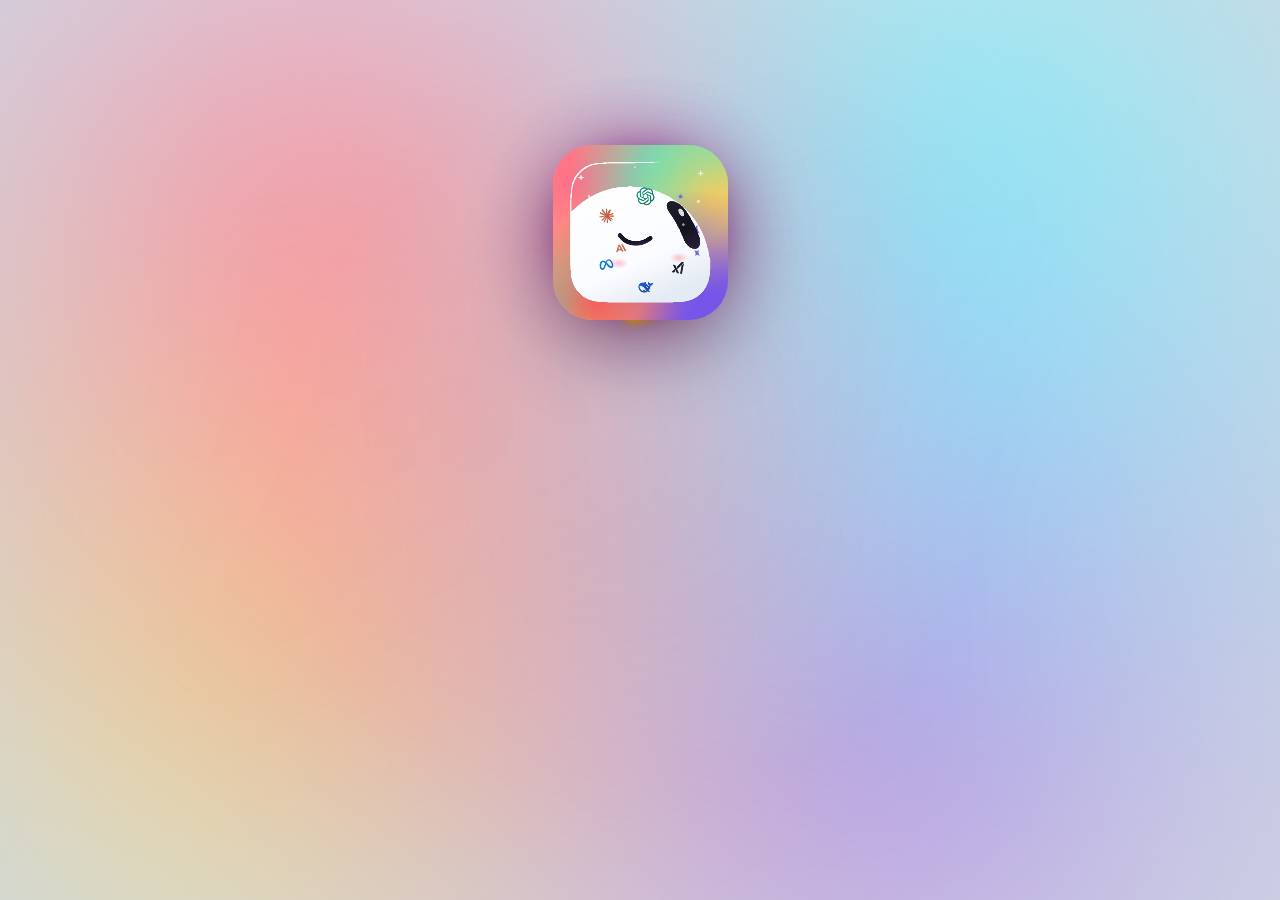
==== splash/index.html @ bfb1c3dc "Add Grok Bot D seat pause, quota hover, and auto failover. Per-seat stop lives on each identity row." ====
<!DOCTYPE html>
<html lang="en" data-theme="auto">
<head>
  <meta charset="UTF-8">
  <meta name="viewport" content="width=device-width, initial-scale=1.0, maximum-scale=1.0, user-scalable=no">
  <title>grok"D" · Cinematic Splash</title>
  <link rel="preconnect" href="https://fonts.googleapis.com">
  <link rel="preconnect" href="https://fonts.gstatic.com" crossorigin>
  <link href="https://fonts.googleapis.com/css2?family=Plus+Jakarta+Sans:wght@800;900&family=Inter:wght@800;900&display=swap" rel="stylesheet">
  <style>
    /* ==========================================
       grokD Splash Design Tokens & Theme Engine
       ========================================== */
    :root {
      --font-grok: "Plus Jakarta Sans", -apple-system, BlinkMacSystemFont, "Inter", "SF Pro Display", "Helvetica Neue", sans-serif;
      --font-mono: "SF Mono", Menlo, Monaco, Consolas, monospace;
      --rainbow-grad: linear-gradient(135deg, #FF1E56 0%, #FF5E36 20%, #00F0FF 45%, #FFD000 68%, #7928CA 88%, #5800FF 100%);
      
      /* Dark Theme (Default) */
      --bg-canvas: #050509;
      --bg-stage-grad: radial-gradient(circle at 50% 45%, #141328 0%, #0a0914 50%, #020205 100%);
      --bg-understage: radial-gradient(circle at 50% 50%, #141328 0%, #0a0914 60%, #020205 100%);
      --text-main: #FFFFFF;
      --text-sub: #94A3B8;
      --mesh-opacity: 0.42;
      --vignette-grad: radial-gradient(circle at 50% 50%, transparent 35%, rgba(0, 0, 0, 0.92) 100%);
      
      --chrome-fill: linear-gradient(180deg, #FFFFFF 0%, #F1F5F9 45%, #CBD5E1 75%, #94A3B8 100%);
      --chrome-glow: drop-shadow(0 20px 50px rgba(0, 0, 0, 0.95)) drop-shadow(0 0 35px rgba(255, 255, 255, 0.35));
    }

    /* Light Theme */
    @media (prefers-color-scheme: light) {
      :root[data-theme="auto"] {
        --bg-canvas: #F8FAFC;
        --bg-stage-grad: radial-gradient(circle at 50% 45%, #FFFFFF 0%, #F1F5F9 55%, #E2E8F0 100%);
        --bg-understage: radial-gradient(circle at 50% 50%, #FFFFFF 0%, #F8FAFC 60%, #E2E8F0 100%);
        --text-main: #0F172A;
        --text-sub: #64748B;
        --mesh-opacity: 0.45;
        --vignette-grad: radial-gradient(circle at 50% 50%, transparent 45%, rgba(203, 213, 225, 0.7) 100%);
        
        --chrome-fill: linear-gradient(180deg, #090D16 0%, #1E293B 55%, #334155 100%);
        --chrome-glow: drop-shadow(0 14px 32px rgba(15, 23, 42, 0.3)) drop-shadow(0 2px 8px rgba(15, 23, 42, 0.15));
      }
    }

    :root[data-theme="light"] {
      --bg-canvas: #F8FAFC;
      --bg-stage-grad: radial-gradient(circle at 50% 45%, #FFFFFF 0%, #F1F5F9 55%, #E2E8F0 100%);
      --bg-understage: radial-gradient(circle at 50% 50%, #FFFFFF 0%, #F8FAFC 60%, #E2E8F0 100%);
      --text-main: #0F172A;
      --text-sub: #64748B;
      --mesh-opacity: 0.45;
      --vignette-grad: radial-gradient(circle at 50% 50%, transparent 45%, rgba(203, 213, 225, 0.7) 100%);
      
      --chrome-fill: linear-gradient(180deg, #090D16 0%, #1E293B 55%, #334155 100%);
      --chrome-glow: drop-shadow(0 14px 32px rgba(15, 23, 42, 0.3)) drop-shadow(0 2px 8px rgba(15, 23, 42, 0.15));
    }

    :root[data-theme="dark"] {
      --bg-canvas: #050509;
      --bg-stage-grad: radial-gradient(circle at 50% 45%, #141328 0%, #0a0914 50%, #020205 100%);
      --bg-understage: radial-gradient(circle at 50% 50%, #141328 0%, #0a0914 60%, #020205 100%);
      --text-main: #FFFFFF;
      --text-sub: #94A3B8;
      --mesh-opacity: 0.42;
      --vignette-grad: radial-gradient(circle at 50% 50%, transparent 35%, rgba(0, 0, 0, 0.92) 100%);
      
      --chrome-fill: linear-gradient(180deg, #FFFFFF 0%, #F1F5F9 45%, #CBD5E1 75%, #94A3B8 100%);
      --chrome-glow: drop-shadow(0 20px 50px rgba(0, 0, 0, 0.95)) drop-shadow(0 0 35px rgba(255, 255, 255, 0.35));
    }

    * {
      box-sizing: border-box;
      margin: 0;
      padding: 0;
    }

    body, html {
      width: 100%;
      height: 100%;
      overflow: hidden;
      background-color: var(--bg-canvas);
      font-family: var(--font-grok);
      color: var(--text-main);
      user-select: none;
      -webkit-user-select: none;
      transition: background-color 0.4s ease, color 0.4s ease;
    }

    /* Under-stage workspace */
    .under-stage {
      position: fixed;
      inset: 0;
      display: flex;
      flex-direction: column;
      align-items: center;
      justify-content: center;
      background: var(--bg-understage);
      color: var(--text-sub);
      z-index: 0;
      gap: 18px;
    }
    .under-stage h1 {
      font-size: 32px;
      font-weight: 800;
      color: var(--text-main);
      letter-spacing: -0.02em;
    }

    /* Splash Stage Container */
    .grokd-splash-stage {
      position: fixed;
      inset: 0;
      width: 100vw;
      height: 100vh;
      z-index: 999999;
      background: var(--bg-stage-grad);
      display: flex;
      flex-direction: column;
      align-items: center;
      justify-content: center;
      perspective: 1400px;
      transform-style: preserve-3d;
      overflow: hidden;
      opacity: 1;
      cursor: pointer;
      transition: opacity 0.65s cubic-bezier(0.16, 1, 0.3, 1), filter 0.65s ease;
    }

    .grokd-splash-stage.fading-out {
      opacity: 0;
      filter: blur(20px);
      pointer-events: none;
    }

    /* Ambient dynamic background lighting aura */
    .splash-ambient-mesh {
      position: absolute;
      inset: -25%;
      width: 150%;
      height: 150%;
      background: 
        radial-gradient(circle at 30% 30%, rgba(255, 30, 86, var(--mesh-opacity)) 0%, transparent 45%),
        radial-gradient(circle at 70% 25%, rgba(0, 240, 255, var(--mesh-opacity)) 0%, transparent 45%),
        radial-gradient(circle at 65% 75%, rgba(121, 40, 202, var(--mesh-opacity)) 0%, transparent 50%),
        radial-gradient(circle at 25% 70%, rgba(255, 208, 0, var(--mesh-opacity)) 0%, transparent 45%);
      filter: blur(80px);
      pointer-events: none;
      animation: meshDrift 18s ease-in-out infinite alternate;
      z-index: 1;
    }

    @keyframes meshDrift {
      0% { transform: scale(1) rotate(0deg); }
      50% { transform: scale(1.12) rotate(4deg) translate(-2%, 2%); }
      100% { transform: scale(1.04) rotate(-3deg) translate(2%, -1%); }
    }

    .splash-vignette {
      position: absolute;
      inset: 0;
      background: var(--vignette-grad);
      pointer-events: none;
      z-index: 2;
    }

    /* Particle Canvas */
    #particle-canvas {
      position: absolute;
      inset: 0;
      width: 100%;
      height: 100%;
      pointer-events: none;
      z-index: 3;
    }

    /* ==========================================
       Phase 1: Full-Window Edge-to-Edge Echo Swarm
       ========================================== */
    .echo-swarm-layer {
      position: absolute;
      inset: 0;
      width: 100vw;
      height: 100vh;
      pointer-events: none;
      z-index: 4;
      transform-style: preserve-3d;
      overflow: hidden;
    }

    .echo-clone {
      position: absolute;
      top: 50%;
      left: 50%;
      width: var(--size, 68px);
      height: var(--size, 68px);
      margin-top: calc(var(--size, 68px) * -0.5);
      margin-left: calc(var(--size, 68px) * -0.5);
      will-change: transform, opacity;
      animation: echoBurst var(--duration, 1.4s) cubic-bezier(0.12, 0.85, 0.25, 1) both;
      animation-delay: var(--delay, 0s);
      display: flex;
      align-items: center;
      justify-content: center;
      overflow: visible;
      filter: drop-shadow(0 10px 25px rgba(0, 0, 0, 0.45));
    }

    .echo-clone svg {
      width: 100%;
      height: 100%;
      display: block;
    }

    @keyframes echoBurst {
      0% {
        opacity: 0;
        transform: translate3d(0, 0, -350px) scale(0.06) rotate(var(--rot-start, 0deg));
        filter: brightness(2.6) blur(6px);
      }
      16% {
        opacity: var(--peak-opacity, 0.95);
        filter: brightness(1.2) blur(0px);
      }
      74% {
        opacity: var(--peak-opacity, 0.95);
        transform: translate3d(var(--tx, 100px), var(--ty, 100px), var(--tz, 0px)) scale(var(--target-scale, 1)) rotate(var(--rot-mid, 15deg));
      }
      88% {
        opacity: 0.5;
        transform: translate3d(calc(var(--tx, 100px) * 0.3), calc(var(--ty, 100px) * 0.3), 80px) scale(calc(var(--target-scale, 1) * 0.5)) rotate(var(--rot-end, 30deg));
      }
      100% {
        opacity: 0;
        transform: translate3d(0, 0, 180px) scale(0.04) rotate(calc(var(--rot-end, 30deg) + 45deg));
        filter: brightness(3) blur(8px);
      }
    }

    /* ==========================================
       Phase 2: Hero Mascot (FREE FLOATING HEAD WITH SVG FACE TATTOOS)
       ========================================== */
    .hero-mascot-wrapper {
      position: relative;
      width: 175px;
      height: 175px;
      margin-bottom: 0px;
      transform: scale(0);
      opacity: 0;
      transform-origin: 50% 90%;
      will-change: transform, opacity;
      z-index: 15;
    }

    .hero-mascot-wrapper.active,
    .hero-mascot-wrapper.mascot-bowing,
    .hero-mascot-wrapper.head-wobble {
      opacity: 1 !important;
    }

    .hero-mascot-wrapper.active {
      animation: heroArrive 0.95s cubic-bezier(0.175, 0.885, 0.32, 1.275) forwards;
    }

    @keyframes heroArrive {
      0% {
        opacity: 0;
        transform: scale(0.1) rotate(-15deg) translateZ(-350px);
        filter: brightness(2.8) blur(12px);
      }
      50% {
        opacity: 1;
        filter: brightness(1.2) blur(0px);
      }
      75% {
        transform: scale(1.15) rotate(3deg) translateZ(40px);
      }
      90% {
        transform: scale(0.96) rotate(-1deg) translateZ(0);
      }
      100% {
        opacity: 1;
        transform: scale(1) rotate(0deg) translateZ(0);
        filter: brightness(1) blur(0px);
      }
    }

    /* Elegant Theatrical Bow to Grok */
    .hero-mascot-wrapper.mascot-bowing {
      animation: mascotBowToGrok 1.1s cubic-bezier(0.35, 0, 0.25, 1) forwards;
    }

    @keyframes mascotBowToGrok {
      0% {
        transform: scale(1) rotate(0deg) translateY(0);
      }
      35% {
        transform: scale(0.92) rotate(-18deg) translateY(24px) skewX(-10deg);
      }
      70% {
        transform: scale(0.90) rotate(-20deg) translateY(28px) skewX(-12deg);
      }
      100% {
        transform: scale(1) rotate(0deg) translateY(0);
      }
    }

    .mascot-ambient-aura {
      position: absolute;
      inset: -20px;
      border-radius: 50%;
      background: radial-gradient(circle, rgba(0, 240, 255, 0.45) 0%, rgba(255, 30, 86, 0.4) 45%, rgba(121, 40, 202, 0.4) 70%, transparent 100%);
      filter: blur(28px);
      opacity: 0.85;
      animation: pulseAura 3s ease-in-out infinite alternate;
      z-index: 1;
    }

    @keyframes pulseAura {
      0% { opacity: 0.65; filter: blur(22px); transform: scale(0.95); }
      100% { opacity: 0.98; filter: blur(36px); transform: scale(1.08); }
    }

    /* Mascot Character Head (No Squircle Box) */
    .mascot-creature-head {
      position: relative;
      width: 100%;
      height: 100%;
      z-index: 2;
      transition: transform 0.3s cubic-bezier(0.2, 0, 0.2, 1);
      filter: drop-shadow(0 20px 40px rgba(0, 0, 0, 0.35));
    }

    .mascot-creature-head svg {
      width: 100%;
      height: 100%;
      display: block;
    }

    .hero-mascot-wrapper.head-wobble {
      animation: mascotHeadWobble 0.85s ease-in-out;
    }

    @keyframes mascotHeadWobble {
      0% { transform: scale(1) rotate(0deg); }
      25% { transform: scale(1.06) rotate(-8deg) translateY(-10px); }
      50% { transform: scale(1.03) rotate(6deg) translateY(-3px); }
      75% { transform: scale(0.98) rotate(-2deg); }
      100% { transform: scale(1) rotate(0deg); }
    }

    /* Eye movements & Adorable Natural Wink */
    .eye-group {
      transform-origin: 260px 250px;
      transition: transform 0.22s cubic-bezier(0.34, 1.56, 0.64, 1);
    }

    .eyes-look-left #left-eye-group, .eyes-look-left #right-eye-group {
      transform: translate(-15px, -6px) rotate(-8deg);
    }

    .eyes-look-right #left-eye-group, .eyes-look-right #right-eye-group {
      transform: translate(14px, 8px) rotate(10deg);
    }

    .eyes-cross #left-eye-group {
      transform: translate(18px, 4px) scale(0.85) rotate(20deg);
    }
    .eyes-cross #right-eye-group {
      transform: translate(-20px, 6px) scale(1.18) rotate(-22deg);
    }

    .eyes-wink #left-eye-open {
      display: none;
    }
    .eyes-wink #left-eye-wink-arc {
      display: block !important;
      stroke-dasharray: 100;
      animation: winkArcDraw 0.25s ease-out forwards;
    }

    @keyframes winkArcDraw {
      0% { opacity: 0; stroke-dashoffset: 50; }
      100% { opacity: 1; stroke-dashoffset: 0; }
    }

    .eyes-wink #right-eye-group {
      transform: scale(1.24) rotate(6deg) translateY(-2px);
    }

    /* Wink Sparkle Star Pop */
    .wink-star-sparkle {
      position: absolute;
      top: 30%;
      left: 20%;
      width: 58px;
      height: 58px;
      pointer-events: none;
      z-index: 100;
      opacity: 0;
      transform: scale(0) rotate(0deg);
    }

    .wink-star-sparkle.pop {
      animation: starBurst 0.7s cubic-bezier(0.15, 0.9, 0.34, 1.2) forwards;
    }

    @keyframes starBurst {
      0% { opacity: 0; transform: scale(0.1) rotate(0deg); }
      35% { opacity: 1; transform: scale(1.6) rotate(70deg); }
      70% { opacity: 0.95; transform: scale(1.15) rotate(120deg); }
      100% { opacity: 0; transform: scale(0.4) rotate(180deg); }
    }

    /* ==========================================
       Phase 4 & 5: MASSIVE Authentic Typography Stage
       (ZERO CLIPPING / FULL PADDING ON ALL EDGES)
    /* ==========================================
       Phase 3: MASSIVE AUTHENTIC TYPOGRAPHY
       ========================================== */
    .logo-typography-stage {
      position: relative;
      display: flex;
      align-items: baseline;
      justify-content: center;
      width: 98vw;
      max-width: 1500px;
      transform-style: preserve-3d;
      overflow: visible;
      z-index: 20;
      padding: 40px 60px 80px 60px;
      margin-top: -10px;
    }

    /* "grok" Typography Slam */
    .grok-wordmark-wrapper {
      position: relative;
      display: inline-block;
      opacity: 0;
      transform: scale(3.6) translateY(-280px) rotate(-32deg) translateZ(200px);
      will-change: transform, opacity;
      overflow: visible;
      padding: 20px 20px 40px 20px;
    }

    .grok-wordmark-wrapper.slammed {
      animation: grokWordmarkSlam 0.6s cubic-bezier(0.12, 0.95, 0.25, 1) forwards;
    }

    @keyframes grokWordmarkSlam {
      0% {
        opacity: 0;
        transform: scale(3.8) translateY(-320px) rotate(-30deg) translateZ(250px);
        filter: blur(16px) brightness(2.5);
      }
      60% {
        opacity: 1;
        transform: scale(0.92) translateY(10px) rotate(-10deg) translateZ(0);
        filter: blur(0px) brightness(1.25);
      }
      80% {
        transform: scale(1.04) translateY(-4px) rotate(-8deg);
      }
      100% {
        opacity: 1;
        transform: scale(1) translateY(0) rotate(-9.5deg);
        filter: blur(0px) brightness(1);
      }
    }

    .grok-text {
      font-family: var(--font-grok);
      font-size: clamp(100px, 16vw, 220px);
      font-weight: 900;
      line-height: 1.2;
      letter-spacing: -0.055em;
      text-transform: lowercase;
      background: var(--chrome-fill);
      -webkit-background-clip: text;
      -webkit-text-fill-color: transparent;
      filter: var(--chrome-glow);
      display: inline-block;
      position: relative;
      padding-bottom: 20px;
    }

    /* Raised "“D”" Hanging Typography */
    .d-hang-wrapper {
      position: relative;
      display: inline-flex;
      align-items: baseline;
      margin-left: clamp(8px, 1.5vw, 24px);
      margin-top: clamp(-45px, -5vw, -80px);
      opacity: 0;
      transform-origin: 28px 32px;
      will-change: transform, opacity;
      cursor: grab;
      overflow: visible;
      padding: 20px 30px 40px 10px;
    }

    .d-hang-wrapper:active {
      cursor: grabbing;
    }

    .d-hang-wrapper.d-slammed,
    .d-hang-wrapper.d-shivering,
    .d-hang-wrapper.d-idle-hang {
      opacity: 1 !important;
    }

    .d-hang-wrapper.d-slammed {
      animation: dHangSlam 2.6s cubic-bezier(0.15, 0.85, 0.35, 1) forwards;
    }

    @keyframes dHangSlam {
      0% {
        opacity: 0;
        transform: scale(4.5) translate3d(280px, -350px, 350px) rotate(48deg);
        filter: blur(18px) brightness(3);
      }
      15% {
        opacity: 1;
        transform: scale(0.95) translate3d(0, 0, 0) rotate(5deg);
        filter: blur(0px) brightness(1.6);
      }
      22% {
        transform: translate3d(-6px, -4px, 0) rotate(-6deg) skewX(14deg);
        filter: drop-shadow(-6px 0 0 rgba(255,255,255,0.7)) drop-shadow(6px 0 0 rgba(0,240,255,0.7));
      }
      28% {
        transform: translate3d(6px, 5px, 0) rotate(16deg) skewX(-10deg);
      }
      34% {
        transform: translate3d(-4px, 2px, 0) rotate(-2deg) skewX(4deg);
      }
      45% {
        transform: rotate(44deg) translateY(6px);
      }
      58% {
        transform: rotate(-24deg) translateY(4px);
      }
      70% {
        transform: rotate(28deg) translateY(5px);
      }
      80% {
        transform: rotate(-14deg) translateY(4px);
      }
      88% {
        transform: rotate(18deg) translateY(5px);
      }
      94% {
        transform: rotate(6deg) translateY(5px);
      }
      100% {
        opacity: 1;
        transform: rotate(15deg) translateY(5px);
      }
    }

    /* VIOLENT SHIVER / TREMOR (FLINGS LOGOS OFF INTO ORBIT) */
    .d-hang-wrapper.d-shivering {
      animation: dViolentShiver 0.85s cubic-bezier(0.36, 0.07, 0.19, 0.97) both !important;
    }

    @keyframes dViolentShiver {
      0%, 100% { transform: rotate(15deg) translateY(5px); }
      8%  { transform: rotate(26deg) translate(14px, -10px) skewX(18deg) scale(1.12); filter: brightness(2) drop-shadow(0 0 24px #00F0FF); }
      16% { transform: rotate(4deg) translate(-16px, 12px) skewX(-20deg) scale(0.92); filter: brightness(1.8) drop-shadow(0 0 24px #FF1E56); }
      24% { transform: rotate(30deg) translate(18px, -12px) skewX(22deg) scale(1.15); filter: brightness(2.2) drop-shadow(0 0 28px #FFD000); }
      32% { transform: rotate(2deg) translate(-18px, 14px) skewX(-22deg) scale(0.90); }
      40% { transform: rotate(28deg) translate(16px, -10px) skewX(18deg) scale(1.10); filter: brightness(1.9); }
      50% { transform: rotate(6deg) translate(-14px, 10px) skewX(-16deg); }
      60% { transform: rotate(22deg) translate(12px, -8px) skewX(12deg); }
      70% { transform: rotate(8deg) translate(-10px, 6px); }
      80% { transform: rotate(19deg) translate(6px, -4px); }
      90% { transform: rotate(13deg) translate(-2px, 2px); }
    }

    .d-hang-wrapper.d-idle-hang {
      animation: dIdleBreeze 5s ease-in-out infinite alternate;
    }

    @keyframes dIdleBreeze {
      0% { transform: rotate(15deg) translateY(5px); }
      35% { transform: rotate(18.5deg) translateY(5.5px); }
      48% { transform: rotate(19.5deg) translateY(5.5px) skewX(3deg); }
      50% { transform: rotate(18deg) translateY(5px); }
      75% { transform: rotate(11.5deg) translateY(4.5px); }
      100% { transform: rotate(16deg) translateY(5px); }
    }

    .d-quote-glyph {
      font-family: var(--font-grok);
      font-size: clamp(80px, 12vw, 160px);
      font-weight: 900;
      line-height: 1;
      background: var(--chrome-fill);
      -webkit-background-clip: text;
      -webkit-text-fill-color: transparent;
      filter: var(--chrome-glow);
      display: inline-block;
      transform: translateY(-16px);
      opacity: 0.92;
    }

    .d-glyph-container {
      position: relative;
      display: inline-block;
    }

    .d-glyph-text {
      font-family: var(--font-grok);
      font-size: clamp(110px, 18vw, 230px);
      font-weight: 900;
      line-height: 1;
      letter-spacing: -0.04em;
      background: var(--chrome-fill);
      -webkit-background-clip: text;
      -webkit-text-fill-color: transparent;
      filter: var(--chrome-glow);
      display: inline-block;
      position: relative;
    }

    /* ==========================================
       ULTRA-THIN HAIRLINE / WIREFRAME PROVIDER SVGs
       (Razor-Thin Delicate Micro-Lines, No Chunky Fills)
       ========================================== */
    .naked-stud-svg {
      position: absolute;
      width: clamp(20px, 3.2vw, 34px);
      height: clamp(20px, 3.2vw, 34px);
      display: block;
      z-index: 25;
      pointer-events: none;
      filter: drop-shadow(0 1px 3px rgba(0, 0, 0, 0.7));
      transition: opacity 0.3s;
    }

    .naked-stud-svg path,
    .naked-stud-svg circle,
    .naked-stud-svg line {
      stroke-width: 1.35px !important;
      stroke-linecap: round !important;
      stroke-linejoin: round !important;
    }

    /* Positioned delicately across the spine & curve of "D" */
    .nstud-claude   { top: 12%; left: 16%; }
    .nstud-openai   { top: 40%; left: 18%; }
    .nstud-gemini   { top: 68%; left: 16%; }
    .nstud-meta     { top: 18%; left: 54%; }
    .nstud-deepseek { top: 46%; left: 66%; }
    .nstud-kimi     { top: 72%; left: 52%; }

    /* Fly-off trajectories */
    .naked-stud-svg.flung-off-1 { animation: shiveredOff1 1.3s cubic-bezier(0.12, 0.9, 0.25, 1) forwards; }
    .naked-stud-svg.flung-off-2 { animation: shiveredOff2 1.2s cubic-bezier(0.12, 0.9, 0.25, 1) forwards; }
    .naked-stud-svg.flung-off-3 { animation: shiveredOff3 1.4s cubic-bezier(0.12, 0.9, 0.25, 1) forwards; }
    .naked-stud-svg.flung-off-4 { animation: shiveredOff4 1.25s cubic-bezier(0.12, 0.9, 0.25, 1) forwards; }
    .naked-stud-svg.flung-off-5 { animation: shiveredOff5 1.45s cubic-bezier(0.12, 0.9, 0.25, 1) forwards; }
    .naked-stud-svg.flung-off-6 { animation: shiveredOff6 1.35s cubic-bezier(0.12, 0.9, 0.25, 1) forwards; }

    @keyframes shiveredOff1 {
      0% { transform: scale(1) translate(0, 0) rotate(0deg); opacity: 1; }
      15% { transform: scale(1.5) translate(-40px, -60px) rotate(160deg); filter: brightness(2); }
      100% { transform: scale(0.1) translate(-850px, -550px) rotate(1080deg); opacity: 0; filter: blur(12px); }
    }
    @keyframes shiveredOff2 {
      0% { transform: scale(1) translate(0, 0) rotate(0deg); opacity: 1; }
      15% { transform: scale(1.6) translate(-60px, 40px) rotate(-200deg); filter: brightness(2); }
      100% { transform: scale(0.1) translate(-950px, 350px) rotate(-1260deg); opacity: 0; filter: blur(12px); }
    }
    @keyframes shiveredOff3 {
      0% { transform: scale(1) translate(0, 0) rotate(0deg); opacity: 1; }
      15% { transform: scale(1.4) translate(30px, 80px) rotate(240deg); filter: brightness(2); }
      100% { transform: scale(0.1) translate(-450px, 750px) rotate(1440deg); opacity: 0; filter: blur(12px); }
    }
    @keyframes shiveredOff4 {
      0% { transform: scale(1) translate(0, 0) rotate(0deg); opacity: 1; }
      15% { transform: scale(1.7) translate(80px, -80px) rotate(-280deg); filter: brightness(2); }
      100% { transform: scale(0.1) translate(1000px, -650px) rotate(-1620deg); opacity: 0; filter: blur(12px); }
    }
    @keyframes shiveredOff5 {
      0% { transform: scale(1) translate(0, 0) rotate(0deg); opacity: 1; }
      15% { transform: scale(1.6) translate(100px, 30px) rotate(320deg); filter: brightness(2); }
      100% { transform: scale(0.1) translate(1100px, 200px) rotate(1800deg); opacity: 0; filter: blur(12px); }
    }
    @keyframes shiveredOff6 {
      0% { transform: scale(1) translate(0, 0) rotate(0deg); opacity: 1; }
      15% { transform: scale(1.5) translate(90px, 90px) rotate(-360deg); filter: brightness(2); }
      100% { transform: scale(0.1) translate(1050px, 680px) rotate(-1980deg); opacity: 0; filter: blur(12px); }
    }

    .d-hinge-pin {
      position: absolute;
      top: 14px;
      left: 14px;
      width: 14px;
      height: 14px;
      border-radius: 50%;
      background: radial-gradient(circle at 35% 35%, #FFFFFF 0%, #E2E8F0 50%, #94A3B8 100%);
      box-shadow: 0 0 14px rgba(255, 255, 255, 0.95), 0 0 5px #FFFFFF;
      opacity: 0;
      transition: opacity 0.3s;
      pointer-events: none;
      z-index: 30;
    }

    .d-hang-wrapper.d-slammed .d-hinge-pin {
      opacity: 0.98;
    }

    /* Screen Shakes */
    .stage-shake { animation: screenShake 0.45s cubic-bezier(0.36, 0.07, 0.19, 0.97) both; }
    @keyframes screenShake {
      10%, 90% { transform: translate3d(-4px, 3px, 0); }
      20%, 80% { transform: translate3d(5px, -4px, 0); }
      30%, 50%, 70% { transform: translate3d(-7px, 5px, 0); }
      40%, 60% { transform: translate3d(7px, -5px, 0); }
    }

    .stage-shake-heavy { animation: screenShakeHeavy 0.6s cubic-bezier(0.36, 0.07, 0.19, 0.97) both; }
    @keyframes screenShakeHeavy {
      10%, 90% { transform: translate3d(-8px, 6px, 0) scale(1.015); }
      20%, 80% { transform: translate3d(10px, -8px, 0); }
      30%, 50%, 70% { transform: translate3d(-14px, 10px, 0) scale(0.985); }
      40%, 60% { transform: translate3d(12px, -10px, 0); }
    }

    /* Casino slot reel styling for the 2 live plasma orbs */
    .plasma-casino-reel {
      position: absolute;
      inset: 0;
      display: flex;
      flex-direction: column;
      align-items: center;
      pointer-events: none;
      z-index: 10;
      overflow: hidden;
      border-radius: inherit;
    }

    .plasma-casino-track {
      display: flex;
      flex-direction: column;
      align-items: center;
      width: 100%;
    }

    .plasma-casino-item {
      width: 50px;
      height: 50px;
      display: flex;
      align-items: center;
      justify-content: center;
      flex-shrink: 0;
    }

    .plasma-casino-item svg {
      width: 22px;
      height: 22px;
      display: block;
      filter: drop-shadow(0 0 6px rgba(255,255,255,0.8));
    }

    @media (max-width: 768px) {
      .hero-mascot-wrapper { width: 130px; height: 130px; }
      .grok-text { font-size: 80px; }
      .d-glyph-text { font-size: 90px; }
      .d-quote-glyph { font-size: 64px; }
    }
  </style>
</head>
<body>

  <div class="under-stage">
    <h1>grok"D" Workspace</h1>
  </div>

  <!-- STAGE DOM CREATED DIRECTLY IN HTML (Auto-fades on finish, click anywhere to skip) -->
  <div id="grokd-splash-stage" class="grokd-splash-stage">
    <div class="splash-ambient-mesh"></div>
    <div class="splash-vignette"></div>
    <canvas id="particle-canvas"></canvas>
    <div class="echo-swarm-layer" id="echo-layer"></div>

    <!-- Hero Mascot Creature (FREELY FLOATING CHARACTER WITH AUTHENTIC FACE TATTOOS) -->
    <div class="hero-mascot-wrapper" id="hero-mascot">
      <div class="mascot-ambient-aura"></div>
      <div class="mascot-creature-head" id="mascot-card">
        <svg xmlns="http://www.w3.org/2000/svg" viewBox="0 0 512 512" width="100%" height="100%">
          <defs>
            <!-- App Icon Boundary Clip -->
            <clipPath id="squircleClip">
              <rect x="0" y="0" width="512" height="512" rx="115" ry="115" />
            </clipPath>

            <!-- Dreamy Luminous Multi-Point Rainbow Mesh Gradients -->
            <linearGradient id="dreamyRainbow" x1="0%" y1="0%" x2="100%" y2="100%">
              <stop offset="0%" stop-color="#FF8777" />
              <stop offset="24%" stop-color="#FFA07A" />
              <stop offset="48%" stop-color="#70E6B6" />
              <stop offset="72%" stop-color="#FDCB6E" />
              <stop offset="88%" stop-color="#8065DF" />
              <stop offset="100%" stop-color="#6C5CE7" />
            </linearGradient>

            <!-- Rainbow Mesh Glow Spots -->
            <radialGradient id="cyanGlow" cx="65%" cy="15%" r="55%">
              <stop offset="0%" stop-color="#55E6C1" stop-opacity="0.95" />
              <stop offset="100%" stop-color="#55E6C1" stop-opacity="0" />
            </radialGradient>

            <radialGradient id="peachGlow" cx="15%" cy="20%" r="55%">
              <stop offset="0%" stop-color="#FF6B8B" stop-opacity="0.95" />
              <stop offset="100%" stop-color="#FF6B8B" stop-opacity="0" />
            </radialGradient>

            <radialGradient id="amberGlow" cx="92%" cy="35%" r="50%">
              <stop offset="0%" stop-color="#FECA57" stop-opacity="0.95" />
              <stop offset="100%" stop-color="#FECA57" stop-opacity="0" />
            </radialGradient>

            <radialGradient id="violetGlow" cx="80%" cy="85%" r="60%">
              <stop offset="0%" stop-color="#7451EB" stop-opacity="0.98" />
              <stop offset="100%" stop-color="#7451EB" stop-opacity="0" />
            </radialGradient>

            <radialGradient id="coralGlow" cx="25%" cy="90%" r="50%">
              <stop offset="0%" stop-color="#FF5252" stop-opacity="0.9" />
              <stop offset="100%" stop-color="#FF5252" stop-opacity="0" />
            </radialGradient>

            <!-- 3D Mascot Porcelain White Body -->
            <linearGradient id="mascotGrad" x1="30%" y1="5%" x2="70%" y2="95%">
              <stop offset="0%" stop-color="#FFFFFF" />
              <stop offset="70%" stop-color="#FAFCFF" />
              <stop offset="100%" stop-color="#E5EBF4" />
            </linearGradient>

            <radialGradient id="mascotHighlight" cx="35%" cy="15%" r="50%">
              <stop offset="0%" stop-color="#FFFFFF" stop-opacity="0.98" />
              <stop offset="65%" stop-color="#FFFFFF" stop-opacity="0" />
            </radialGradient>

            <!-- Pink Cheek Blush -->
            <radialGradient id="blushPink" cx="50%" cy="50%" r="50%">
              <stop offset="0%" stop-color="#FF4757" stop-opacity="0.32" />
              <stop offset="100%" stop-color="#FF4757" stop-opacity="0" />
            </radialGradient>

            <!-- Glossy Eye Gradient with Deep Violet Tone -->
            <linearGradient id="eyeGrad" x1="25%" y1="0%" x2="75%" y2="100%">
              <stop offset="0%" stop-color="#1E1D2D" />
              <stop offset="60%" stop-color="#12131F" />
              <stop offset="100%" stop-color="#2B1E38" />
            </linearGradient>

            <!-- AI Model Provider Brand Gradients -->
            <linearGradient id="geminiGrad" x1="0%" y1="0%" x2="100%" y2="100%">
              <stop offset="0%" stop-color="#2B7FFF" />
              <stop offset="50%" stop-color="#635BFF" />
              <stop offset="100%" stop-color="#C837AB" />
            </linearGradient>

            <linearGradient id="openaiGrad" x1="0%" y1="0%" x2="100%" y2="100%">
              <stop offset="0%" stop-color="#10A37F" />
              <stop offset="100%" stop-color="#086F55" />
            </linearGradient>

            <linearGradient id="claudeGrad" x1="0%" y1="0%" x2="100%" y2="100%">
              <stop offset="0%" stop-color="#D97757" />
              <stop offset="100%" stop-color="#BD4928" />
            </linearGradient>

            <linearGradient id="metaGrad" x1="0%" y1="0%" x2="100%" y2="100%">
              <stop offset="0%" stop-color="#0081FB" />
              <stop offset="100%" stop-color="#0064E0" />
            </linearGradient>

            <linearGradient id="deepseekGrad" x1="0%" y1="0%" x2="100%" y2="100%">
              <stop offset="0%" stop-color="#1D61E7" />
              <stop offset="100%" stop-color="#0F44B0" />
            </linearGradient>

            <linearGradient id="xaiGrad" x1="0%" y1="0%" x2="100%" y2="100%">
              <stop offset="0%" stop-color="#12131A" />
              <stop offset="100%" stop-color="#2B2E3D" />
            </linearGradient>

            <!-- Subtle Inked Tattoo Skin Depth Filter -->
            <filter id="tattooInk" x="-15%" y="-15%" width="130%" height="130%">
              <feDropShadow dx="0.4" dy="0.7" stdDeviation="0.5" flood-color="#000000" flood-opacity="0.22" />
            </filter>
          </defs>

          <g clip-path="url(#squircleClip)">
            <!-- Dreamy Luminous Multi-Mesh Background -->
            <rect width="512" height="512" fill="url(#dreamyRainbow)" />
            <rect width="512" height="512" fill="url(#peachGlow)" />
            <rect width="512" height="512" fill="url(#cyanGlow)" />
            <rect width="512" height="512" fill="url(#amberGlow)" />
            <rect width="512" height="512" fill="url(#violetGlow)" />
            <rect width="512" height="512" fill="url(#coralGlow)" />

            <!-- Luminous Dreamy Bokeh & Star Sparkles -->
            <g fill="#FFFFFF" opacity="0.75">
              <path d="M 82 82 Q 82 95 69 95 Q 82 95 82 108 Q 82 95 95 95 Q 82 95 82 82 Z" />
              <path d="M 432 72 Q 432 83 421 83 Q 432 83 432 94 Q 432 83 443 83 Q 432 83 432 72 Z" opacity="0.9" />
              <circle cx="105" cy="150" r="4" opacity="0.7" />
              <circle cx="425" cy="165" r="4.5" opacity="0.8" />
              <circle cx="68" cy="385" r="3.5" opacity="0.6" />
              <circle cx="448" cy="365" r="4" opacity="0.7" />
              <circle cx="240" cy="65" r="3" opacity="0.6" />
            </g>

            <!-- White Mascot Dome (Exact Authentic Grok Bot Geometry) -->
            <path d="M 162 50 L 165 50 L 168 50 L 171 50 L 174 50 L 177 50 L 180 50 L 183 50 L 186 50 L 189 50 L 192 50 L 195 50 L 198 50 L 201 50 L 204 50 L 207 50 L 210 50 L 213 50 L 216 50 L 219 50 L 222 50 L 225 50 L 228 50 L 231 50 L 234 50 L 237 50 L 240 50 L 243 50 L 246 50 L 249 50 L 252 50 L 255 50 L 258 50 L 261 50 L 264 50 L 267 50 L 270 50 L 273 50 L 276 50 L 279 50 L 282 50 L 285 50 L 288 50 L 291 50 L 294 50 L 297 50 L 300 50 L 303 50 L 306 50 L 309 50 L 312 50 L 315 50 L 305 51 L 302 51 L 299 51 L 296 51 L 293 52 L 290 52 L 287 52 L 284 52 L 281 52 L 278 52 L 275 53 L 272 53 L 269 53 L 266 53 L 263 53 L 260 53 L 257 53 L 254 53 L 251 53 L 248 53 L 245 53 L 242 53 L 239 54 L 236 54 L 233 54 L 230 54 L 227 54 L 224 54 L 221 54 L 218 54 L 215 54 L 212 54 L 209 54 L 206 54 L 203 54 L 200 54 L 197 54 L 194 54 L 191 54 L 188 54 L 185 54 L 182 54 L 179 54 L 176 54 L 173 54 L 170 54 L 167 54 L 164 54 L 161 54 L 158 54 L 155 55 L 152 55 L 149 55 L 146 55 L 143 55 L 140 56 L 137 56 L 134 56 L 131 56 L 128 57 L 125 57 L 122 58 L 119 59 L 116 59 L 113 60 L 110 61 L 107 62 L 104 64 L 101 65 L 98 67 L 95 69 L 92 71 L 89 73 L 86 75 L 83 78 L 80 81 L 77 84 L 75 87 L 72 90 L 70 93 L 68 96 L 66 99 L 65 102 L 63 105 L 62 108 L 61 111 L 60 114 L 59 117 L 58 120 L 58 123 L 57 126 L 57 129 L 56 132 L 56 135 L 56 138 L 55 141 L 55 144 L 55 147 L 55 150 L 55 153 L 54 156 L 54 159 L 54 162 L 54 165 L 54 168 L 54 171 L 54 174 L 54 177 L 54 180 L 54 183 L 54 186 L 54 189 L 53 192 L 56 192 L 59 190 L 62 187 L 65 185 L 68 182 L 71 179 L 74 177 L 77 174 L 80 172 L 83 169 L 86 167 L 89 165 L 92 163 L 95 161 L 98 159 L 101 157 L 104 155 L 107 153 L 110 152 L 113 150 L 116 148 L 119 147 L 122 145 L 125 144 L 128 142 L 131 141 L 134 140 L 137 138 L 140 137 L 143 136 L 146 135 L 149 134 L 152 133 L 155 132 L 158 131 L 161 130 L 164 130 L 167 128 L 170 128 L 173 127 L 176 126 L 179 126 L 182 125 L 185 125 L 188 124 L 191 124 L 194 123 L 197 123 L 200 122 L 203 122 L 206 122 L 209 122 L 212 122 L 215 122 L 218 122 L 221 121 L 224 121 L 227 121 L 230 121 L 233 122 L 236 122 L 239 122 L 242 122 L 245 122 L 248 122 L 251 123 L 254 123 L 257 124 L 260 124 L 263 124 L 266 125 L 269 126 L 272 126 L 275 127 L 278 128 L 281 128 L 284 129 L 287 130 L 290 130 L 293 132 L 296 132 L 299 133 L 302 134 L 305 136 L 308 136 L 311 138 L 314 139 L 317 140 L 320 142 L 323 143 L 326 144 L 329 146 L 332 147 L 335 149 L 338 150 L 341 152 L 344 154 L 347 156 L 350 158 L 353 160 L 356 162 L 359 164 L 362 166 L 365 168 L 368 170 L 371 172 L 374 175 L 377 177 L 380 180 L 383 183 L 386 186 L 388 188 L 390 190 L 392 192 L 394 194 L 396 196 L 399 199 L 402 202 L 404 205 L 407 208 L 409 211 L 411 214 L 413 217 L 416 220 L 418 223 L 420 226 L 422 229 L 424 232 L 425 235 L 427 238 L 429 241 L 431 244 L 432 247 L 434 250 L 435 253 L 437 256 L 438 259 L 439 262 L 441 265 L 442 268 L 443 271 L 444 274 L 445 277 L 446 280 L 447 283 L 448 286 L 449 289 L 450 292 L 451 295 L 451 298 L 452 301 L 453 304 L 454 307 L 455 310 L 455 313 L 456 316 L 456 319 L 457 322 L 457 325 L 458 328 L 459 331 L 459 334 L 460 337 L 460 340 L 460 343 L 460 346 L 460 349 L 460 352 L 460 355 L 460 358 L 460 361 L 460 364 L 459 367 L 459 370 L 459 373 L 459 376 L 459 379 L 458 382 L 458 385 L 457 388 L 457 391 L 456 394 L 455 397 L 455 400 L 453 403 L 452 406 L 451 409 L 449 412 L 448 415 L 446 418 L 444 421 L 442 424 L 440 427 L 437 430 L 434 433 L 431 436 L 428 439 L 425 441 L 422 444 L 419 446 L 416 447 L 413 449 L 410 451 L 407 452 L 404 453 L 401 454 L 398 455 L 395 456 L 392 457 L 389 457 L 386 458 L 383 458 L 380 459 L 377 459 L 374 459 L 371 459 L 368 460 L 365 460 L 362 460 L 359 460 L 356 460 L 353 460 L 350 461 L 347 461 L 344 461 L 341 461 L 338 461 L 335 461 L 332 461 L 329 461 L 326 461 L 323 461 L 320 461 L 317 461 L 314 461 L 311 461 L 308 461 L 305 461 L 302 461 L 299 461 L 296 461 L 293 461 L 290 461 L 287 461 L 284 461 L 281 461 L 278 461 L 275 461 L 272 461 L 269 461 L 266 461 L 263 461 L 260 461 L 257 461 L 254 461 L 251 461 L 248 461 L 245 461 L 242 461 L 239 461 L 236 461 L 233 461 L 230 461 L 227 461 L 224 461 L 221 461 L 218 461 L 215 461 L 212 461 L 209 461 L 206 461 L 203 461 L 200 461 L 197 461 L 194 461 L 191 461 L 188 461 L 185 461 L 182 461 L 179 461 L 176 461 L 173 461 L 170 461 L 167 461 L 164 461 L 161 461 L 158 460 L 155 460 L 152 460 L 149 460 L 146 460 L 143 460 L 140 459 L 137 459 L 134 459 L 131 459 L 128 458 L 125 458 L 122 457 L 119 457 L 116 456 L 113 455 L 110 454 L 107 453 L 104 452 L 101 451 L 98 449 L 95 447 L 92 446 L 89 444 L 86 441 L 83 439 L 80 436 L 77 433 L 74 430 L 71 427 L 69 424 L 67 421 L 65 418 L 63 415 L 62 412 L 60 409 L 59 406 L 58 403 L 56 400 L 56 397 L 55 394 L 54 391 L 54 388 L 53 385 L 53 382 L 52 379 L 52 376 L 52 373 L 52 370 L 52 367 L 51 364 L 51 361 L 51 358 L 51 355 L 51 352 L 50 349 L 50 346 L 50 343 L 50 340 L 50 337 L 50 334 L 50 331 L 50 328 L 50 325 L 50 322 L 50 319 L 50 316 L 50 313 L 50 310 L 50 307 L 50 304 L 50 301 L 50 298 L 50 295 L 50 292 L 50 289 L 50 286 L 50 283 L 50 280 L 50 277 L 50 274 L 50 271 L 50 268 L 50 265 L 50 262 L 50 259 L 50 256 L 50 253 L 50 250 L 50 247 L 50 244 L 50 241 L 50 238 L 50 235 L 50 232 L 50 229 L 50 226 L 50 223 L 50 220 L 50 217 L 50 214 L 50 211 L 50 208 L 50 205 L 50 202 L 50 199 L 50 196 L 50 193 L 50 190 L 50 187 L 50 184 L 50 181 L 50 178 L 50 175 L 50 172 L 50 169 L 50 166 L 50 163 L 51 160 L 51 157 L 51 154 L 51 151 L 51 148 L 51 145 L 52 142 L 52 139 L 52 136 L 52 133 L 52 130 L 53 127 L 54 124 L 54 121 L 55 118 L 56 115 L 56 112 L 57 109 L 58 106 L 60 103 L 61 100 L 62 97 L 64 94 L 66 91 L 68 88 L 70 85 L 73 82 L 76 79 L 79 76 L 82 73 L 85 70 L 88 68 L 91 66 L 94 64 L 97 62 L 100 61 L 103 60 L 106 58 L 109 57 L 112 56 L 115 56 L 118 55 L 121 54 L 124 54 L 127 53 L 130 52 L 133 52 L 136 52 L 139 52 L 142 52 L 145 52 L 148 51 L 151 51 L 154 51 L 157 51 L 160 51 Z" fill="url(#mascotGrad)" />
            <path d="M 162 50 L 165 50 L 168 50 L 171 50 L 174 50 L 177 50 L 180 50 L 183 50 L 186 50 L 189 50 L 192 50 L 195 50 L 198 50 L 201 50 L 204 50 L 207 50 L 210 50 L 213 50 L 216 50 L 219 50 L 222 50 L 225 50 L 228 50 L 231 50 L 234 50 L 237 50 L 240 50 L 243 50 L 246 50 L 249 50 L 252 50 L 255 50 L 258 50 L 261 50 L 264 50 L 267 50 L 270 50 L 273 50 L 276 50 L 279 50 L 282 50 L 285 50 L 288 50 L 291 50 L 294 50 L 297 50 L 300 50 L 303 50 L 306 50 L 309 50 L 312 50 L 315 50 L 305 51 L 302 51 L 299 51 L 296 51 L 293 52 L 290 52 L 287 52 L 284 52 L 281 52 L 278 52 L 275 53 L 272 53 L 269 53 L 266 53 L 263 53 L 260 53 L 257 53 L 254 53 L 251 53 L 248 53 L 245 53 L 242 53 L 239 54 L 236 54 L 233 54 L 230 54 L 227 54 L 224 54 L 221 54 L 218 54 L 215 54 L 212 54 L 209 54 L 206 54 L 203 54 L 200 54 L 197 54 L 194 54 L 191 54 L 188 54 L 185 54 L 182 54 L 179 54 L 176 54 L 173 54 L 170 54 L 167 54 L 164 54 L 161 54 L 158 54 L 155 55 L 152 55 L 149 55 L 146 55 L 143 55 L 140 56 L 137 56 L 134 56 L 131 56 L 128 57 L 125 57 L 122 58 L 119 59 L 116 59 L 113 60 L 110 61 L 107 62 L 104 64 L 101 65 L 98 67 L 95 69 L 92 71 L 89 73 L 86 75 L 83 78 L 80 81 L 77 84 L 75 87 L 72 90 L 70 93 L 68 96 L 66 99 L 65 102 L 63 105 L 62 108 L 61 111 L 60 114 L 59 117 L 58 120 L 58 123 L 57 126 L 57 129 L 56 132 L 56 135 L 56 138 L 55 141 L 55 144 L 55 147 L 55 150 L 55 153 L 54 156 L 54 159 L 54 162 L 54 165 L 54 168 L 54 171 L 54 174 L 54 177 L 54 180 L 54 183 L 54 186 L 54 189 L 53 192 L 56 192 L 59 190 L 62 187 L 65 185 L 68 182 L 71 179 L 74 177 L 77 174 L 80 172 L 83 169 L 86 167 L 89 165 L 92 163 L 95 161 L 98 159 L 101 157 L 104 155 L 107 153 L 110 152 L 113 150 L 116 148 L 119 147 L 122 145 L 125 144 L 128 142 L 131 141 L 134 140 L 137 138 L 140 137 L 143 136 L 146 135 L 149 134 L 152 133 L 155 132 L 158 131 L 161 130 L 164 130 L 167 128 L 170 128 L 173 127 L 176 126 L 179 126 L 182 125 L 185 125 L 188 124 L 191 124 L 194 123 L 197 123 L 200 122 L 203 122 L 206 122 L 209 122 L 212 122 L 215 122 L 218 122 L 221 121 L 224 121 L 227 121 L 230 121 L 233 122 L 236 122 L 239 122 L 242 122 L 245 122 L 248 122 L 251 123 L 254 123 L 257 124 L 260 124 L 263 124 L 266 125 L 269 126 L 272 126 L 275 127 L 278 128 L 281 128 L 284 129 L 287 130 L 290 130 L 293 132 L 296 132 L 299 133 L 302 134 L 305 136 L 308 136 L 311 138 L 314 139 L 317 140 L 320 142 L 323 143 L 326 144 L 329 146 L 332 147 L 335 149 L 338 150 L 341 152 L 344 154 L 347 156 L 350 158 L 353 160 L 356 162 L 359 164 L 362 166 L 365 168 L 368 170 L 371 172 L 374 175 L 377 177 L 380 180 L 383 183 L 386 186 L 388 188 L 390 190 L 392 192 L 394 194 L 396 196 L 399 199 L 402 202 L 404 205 L 407 208 L 409 211 L 411 214 L 413 217 L 416 220 L 418 223 L 420 226 L 422 229 L 424 232 L 425 235 L 427 238 L 429 241 L 431 244 L 432 247 L 434 250 L 435 253 L 437 256 L 438 259 L 439 262 L 441 265 L 442 268 L 443 271 L 444 274 L 445 277 L 446 280 L 447 283 L 448 286 L 449 289 L 450 292 L 451 295 L 451 298 L 452 301 L 453 304 L 454 307 L 455 310 L 455 313 L 456 316 L 456 319 L 457 322 L 457 325 L 458 328 L 459 331 L 459 334 L 460 337 L 460 340 L 460 343 L 460 346 L 460 349 L 460 352 L 460 355 L 460 358 L 460 361 L 460 364 L 459 367 L 459 370 L 459 373 L 459 376 L 459 379 L 458 382 L 458 385 L 457 388 L 457 391 L 456 394 L 455 397 L 455 400 L 453 403 L 452 406 L 451 409 L 449 412 L 448 415 L 446 418 L 444 421 L 442 424 L 440 427 L 437 430 L 434 433 L 431 436 L 428 439 L 425 441 L 422 444 L 419 446 L 416 447 L 413 449 L 410 451 L 407 452 L 404 453 L 401 454 L 398 455 L 395 456 L 392 457 L 389 457 L 386 458 L 383 458 L 380 459 L 377 459 L 374 459 L 371 459 L 368 460 L 365 460 L 362 460 L 359 460 L 356 460 L 353 460 L 350 461 L 347 461 L 344 461 L 341 461 L 338 461 L 335 461 L 332 461 L 329 461 L 326 461 L 323 461 L 320 461 L 317 461 L 314 461 L 311 461 L 308 461 L 305 461 L 302 461 L 299 461 L 296 461 L 293 461 L 290 461 L 287 461 L 284 461 L 281 461 L 278 461 L 275 461 L 272 461 L 269 461 L 266 461 L 263 461 L 260 461 L 257 461 L 254 461 L 251 461 L 248 461 L 245 461 L 242 461 L 239 461 L 236 461 L 233 461 L 230 461 L 227 461 L 224 461 L 221 461 L 218 461 L 215 461 L 212 461 L 209 461 L 206 461 L 203 461 L 200 461 L 197 461 L 194 461 L 191 461 L 188 461 L 185 461 L 182 461 L 179 461 L 176 461 L 173 461 L 170 461 L 167 461 L 164 461 L 161 461 L 158 460 L 155 460 L 152 460 L 149 460 L 146 460 L 143 460 L 140 459 L 137 459 L 134 459 L 131 459 L 128 458 L 125 458 L 122 457 L 119 457 L 116 456 L 113 455 L 110 454 L 107 453 L 104 452 L 101 451 L 98 449 L 95 447 L 92 446 L 89 444 L 86 441 L 83 439 L 80 436 L 77 433 L 74 430 L 71 427 L 69 424 L 67 421 L 65 418 L 63 415 L 62 412 L 60 409 L 59 406 L 58 403 L 56 400 L 56 397 L 55 394 L 54 391 L 54 388 L 53 385 L 53 382 L 52 379 L 52 376 L 52 373 L 52 370 L 52 367 L 51 364 L 51 361 L 51 358 L 51 355 L 51 352 L 50 349 L 50 346 L 50 343 L 50 340 L 50 337 L 50 334 L 50 331 L 50 328 L 50 325 L 50 322 L 50 319 L 50 316 L 50 313 L 50 310 L 50 307 L 50 304 L 50 301 L 50 298 L 50 295 L 50 292 L 50 289 L 50 286 L 50 283 L 50 280 L 50 277 L 50 274 L 50 271 L 50 268 L 50 265 L 50 262 L 50 259 L 50 256 L 50 253 L 50 250 L 50 247 L 50 244 L 50 241 L 50 238 L 50 235 L 50 232 L 50 229 L 50 226 L 50 223 L 50 220 L 50 217 L 50 214 L 50 211 L 50 208 L 50 205 L 50 202 L 50 199 L 50 196 L 50 193 L 50 190 L 50 187 L 50 184 L 50 181 L 50 178 L 50 175 L 50 172 L 50 169 L 50 166 L 50 163 L 51 160 L 51 157 L 51 154 L 51 151 L 51 148 L 51 145 L 52 142 L 52 139 L 52 136 L 52 133 L 52 130 L 53 127 L 54 124 L 54 121 L 55 118 L 56 115 L 56 112 L 57 109 L 58 106 L 60 103 L 61 100 L 62 97 L 64 94 L 66 91 L 68 88 L 70 85 L 73 82 L 76 79 L 79 76 L 82 73 L 85 70 L 88 68 L 91 66 L 94 64 L 97 62 L 100 61 L 103 60 L 106 58 L 109 57 L 112 56 L 115 56 L 118 55 L 121 54 L 124 54 L 127 53 L 130 52 L 133 52 L 136 52 L 139 52 L 142 52 L 145 52 L 148 51 L 151 51 L 154 51 L 157 51 L 160 51 Z" fill="url(#mascotHighlight)" />

            <!-- Soft Cheek Blush -->
            <ellipse cx="192" cy="346" rx="28" ry="16" fill="url(#blushPink)" />
            <ellipse cx="368" cy="330" rx="26" ry="15" fill="url(#blushPink)" />

            <!-- ============================================================== -->
            <!-- MODEL PROVIDER FACE TATTOOS (OFFICIAL BRAND VECTORS)           -->
            <!-- ============================================================== -->

            <!-- 1. CLAUDE / ANTHROPIC: Terracotta Sunburst Asterisk (Upper Left Forehead) -->
            <g transform="translate(132, 190) rotate(-10) scale(1.75)" fill="url(#claudeGrad)" filter="url(#tattooInk)">
              <path d="m4.7144 15.9555 4.7174-2.6471.079-.2307-.079-.1275h-.2307l-.7893-.0486-2.6956-.0729-2.3375-.0971-2.2646-.1214-.5707-.1215-.5343-.7042.0546-.3522.4797-.3218.686.0608 1.5179.1032 2.2767.1578 1.6514.0972 2.4468.255h.3886l.0546-.1579-.1336-.0971-.1032-.0972L6.973 9.8356l-2.55-1.6879-1.3356-.9714-.7225-.4918-.3643-.4614-.1578-1.0078.6557-.7225.8803.0607.2246.0607.8925.686 1.9064 1.4754 2.4893 1.8336.3643.3035.1457-.1032.0182-.0728-.164-.2733-1.3539-2.4467-1.445-2.4893-.6435-1.032-.17-.6194c-.0607-.255-.1032-.4674-.1032-.7285L6.287.1335 6.6997 0l.9957.1336.419.3642.6192 1.4147 1.0018 2.2282 1.5543 3.0296.4553.8985.2429.8318.091.255h.1579v-.1457l.1275-1.706.2368-2.0947.2307-2.6957.0789-.7589.3764-.9107.7468-.4918.5828.2793.4797.686-.0668.4433-.2853 1.8517-.5586 2.9021-.3643 1.9429h.2125l.2429-.2429.9835-1.3053 1.6514-2.0643.7286-.8196.85-.9046.5464-.4311h1.0321l.759 1.1293-.34 1.1657-1.0625 1.3478-.8804 1.1414-1.2628 1.7-.7893 1.36.0729.1093.1882-.0183 2.8535-.607 1.5421-.2794 1.8396-.3157.8318.3886.091.3946-.3278.8075-1.967.4857-2.3072.4614-3.4364.8136-.0425.0304.0486.0607 1.5482.1457.6618.0364h1.621l3.0175.2247.7892.522.4736.6376-.079.4857-1.2142.6193-1.6393-.3886-3.825-.9107-1.3113-.3279h-.1822v.1093l1.0929 1.0686 2.0035 1.8092 2.5075 2.3314.1275.5768-.3218.4554-.34-.0486-2.2039-1.6575-.85-.7468-1.9246-1.621h-.1275v.17l.4432.6496 2.3436 3.5214.1214 1.0807-.17.3521-.6071.2125-.6679-.1214-1.3721-1.9246L14.38 17.959l-1.1414-1.9428-.1397.079-.674 7.2552-.3156.3703-.7286.2793-.6071-.4614-.3218-.7468.3218-1.4753.3886-1.9246.3157-1.53.2853-1.9004.17-.6314-.0121-.0425-.1397.0182-1.4328 1.9672-2.1796 2.9446-1.7243 1.8456-.4128.164-.7164-.3704.0667-.6618.4008-.5889 2.386-3.0357 1.4389-1.882.929-1.0868-.0062-.1579h-.0546l-6.3385 4.1164-1.1293.1457-.4857-.4554.0608-.7467.2307-.2429 1.9064-1.3114Z" />
            </g>

            <!-- 2. OPENAI: Official Emerald Spiral Rosette (Center-Left Forehead) -->
            <g transform="translate(242, 126) rotate(-5) scale(0.165)" fill="url(#openaiGrad)" filter="url(#tattooInk)">
              <path d="m297.06 130.97c7.26-21.79 4.76-45.66-6.85-65.48-17.46-30.4-52.56-46.04-86.84-38.68-15.25-17.18-37.16-26.95-60.13-26.81-35.04-.08-66.13 22.48-76.91 55.82-22.51 4.61-41.94 18.7-53.31 38.67-17.59 30.32-13.58 68.54 9.92 94.54-7.26 21.79-4.76 45.66 6.85 65.48 17.46 30.4 52.56 46.04 86.84 38.68 15.24 17.18 37.16 26.95 60.13 26.8 35.06.09 66.16-22.49 76.94-55.86 22.51-4.61 41.94-18.7 53.31-38.67 17.57-30.32 13.55-68.51-9.94-94.51zm-120.28 168.11c-14.03.02-27.62-4.89-38.39-13.88.49-.26 1.34-.73 1.89-1.07l63.72-36.8c3.26-1.85 5.26-5.32 5.24-9.07v-89.83l26.93 15.55c.29.14.48.42.52.74v74.39c-.04 33.08-26.83 59.9-59.91 59.97zm-128.84-55.03c-7.03-12.14-9.56-26.37-7.15-40.18.47.28 1.3.79 1.89 1.13l63.72 36.8c3.23 1.89 7.23 1.89 10.47 0l77.79-44.92v31.1c.02.32-.13.63-.38.83l-64.41 37.19c-28.69 16.52-65.33 6.7-81.92-21.95zm-16.77-139.09c7-12.16 18.05-21.46 31.21-26.29 0 .55-.03 1.52-.03 2.2v73.61c-.02 3.74 1.98 7.21 5.23 9.06l77.79 44.91-26.93 15.55c-.27.18-.61.21-.91.08l-64.42-37.22c-28.63-16.58-38.45-53.21-21.95-81.89zm221.26 51.49-77.79-44.92 26.93-15.54c.27-.18.61-.21.91-.08l64.42 37.19c28.68 16.57 38.51 53.26 21.94 81.94-7.01 12.14-18.05 21.44-31.2 26.28v-75.81c.03-3.74-1.96-7.2-5.2-9.06zm26.8-40.34c-.47-.29-1.3-.79-1.89-1.13l-63.72-36.8c-3.23-1.89-7.23-1.89-10.47 0l-77.79 44.92v-31.1c-.02-.32.13-.63.38-.83l64.41-37.16c28.69-16.55 65.37-6.7 81.91 22 6.99 12.12 9.52 26.31 7.15 40.1zm-168.51 55.43-26.94-15.55c-.29-.14-.48-.42-.52-.74v-74.39c.02-33.12 26.89-59.96 60.01-59.94 14.01 0 27.57 4.92 38.34 13.88-.49.26-1.33.73-1.89 1.07l-63.72 36.8c-3.26 1.85-5.26 5.31-5.24 9.06l-.04 89.79zm14.63-31.54 34.65-20.01 34.65 20v40.01l-34.65 20-34.65-20z" />
            </g>

            <!-- 3. GOOGLE GEMINI: Cosmic Gradient Stars Wrapped on Right Face Curve / Temple -->
            <g transform="translate(408, 220) rotate(26) skewY(12) scale(1.65, 1.45)" fill="url(#geminiGrad)" filter="url(#tattooInk)">
              <path d="M11.04 19.32Q12 21.51 12 24q0-2.49.93-4.68.96-2.19 2.58-3.81t3.81-2.55Q21.51 12 24 12q-2.49 0-4.68-.93a12.3 12.3 0 0 1-3.81-2.58 12.3 12.3 0 0 1-2.58-3.81Q12 2.49 12 0q0 2.49-.96 4.68-.93 2.19-2.55 3.81a12.3 12.3 0 0 1-3.81 2.58Q2.49 12 0 12q2.49 0 4.68.96 2.19.93 3.81 2.55t2.55 3.81" />
            </g>
            <g transform="translate(418, 296) rotate(32) skewY(15) scale(1.1, 0.95)" fill="url(#geminiGrad)" filter="url(#tattooInk)" opacity="0.92">
              <path d="M11.04 19.32Q12 21.51 12 24q0-2.49.93-4.68.96-2.19 2.58-3.81t3.81-2.55Q21.51 12 24 12q-2.49 0-4.68-.93a12.3 12.3 0 0 1-3.81-2.58 12.3 12.3 0 0 1-2.58-3.81Q12 2.49 12 0q0 2.49-.96 4.68-.93 2.19-2.55 3.81a12.3 12.3 0 0 1-3.81 2.58Q2.49 12 0 12q2.49 0 4.68.96 2.19.93 3.81 2.55t2.55 3.81" />
            </g>
            <g transform="translate(366, 138) rotate(16) scale(0.85)" fill="url(#geminiGrad)" filter="url(#tattooInk)" opacity="0.85">
              <path d="M11.04 19.32Q12 21.51 12 24q0-2.49.93-4.68.96-2.19 2.58-3.81t3.81-2.55Q21.51 12 24 12q-2.49 0-4.68-.93a12.3 12.3 0 0 1-3.81-2.58 12.3 12.3 0 0 1-2.58-3.81Q12 2.49 12 0q0 2.49-.96 4.68-.93 2.19-2.55 3.81a12.3 12.3 0 0 1-3.81 2.58Q2.49 12 0 12q2.49 0 4.68.96 2.19.93 3.81 2.55t2.55 3.81" />
            </g>

            <!-- 4. META: Official Vivid Blue Infinity Ribbon (Lower Left Jaw Curve) -->
            <g transform="translate(132, 334) rotate(-12) scale(1.65)" fill="url(#metaGrad)" filter="url(#tattooInk)">
              <path d="M6.915 4.03c-1.968 0-3.683 1.28-4.871 3.113C.704 9.208 0 11.883 0 14.449c0 .706.07 1.369.21 1.973a6.624 6.624 0 0 0 .265.86 5.297 5.297 0 0 0 .371.761c.696 1.159 1.818 1.927 3.593 1.927 1.497 0 2.633-.671 3.965-2.444.76-1.012 1.144-1.626 2.663-4.32l.756-1.339.186-.325c.061.1.121.196.183.3l2.152 3.595c.724 1.21 1.665 2.556 2.47 3.314 1.046.987 1.992 1.22 3.06 1.22 1.075 0 1.876-.355 2.455-.843a3.743 3.743 0 0 0 .81-.973c.542-.939.861-2.127.861-3.745 0-2.72-.681-5.357-2.084-7.45-1.282-1.912-2.957-2.93-4.716-2.93-1.047 0-2.088.467-3.053 1.308-.652.57-1.257 1.29-1.82 2.05-.69-.875-1.335-1.547-1.958-2.056-1.182-.966-2.315-1.303-3.454-1.303zm10.16 2.053c1.147 0 2.188.758 2.992 1.999 1.132 1.748 1.647 4.195 1.647 6.4 0 1.548-.368 2.9-1.839 2.9-.58 0-1.027-.23-1.664-1.004-.496-.601-1.343-1.878-2.832-4.358l-.617-1.028a44.908 44.908 0 0 0-1.255-1.98c.07-.109.141-.224.211-.327 1.12-1.667 2.118-2.602 3.358-2.602zm-10.201.553c1.265 0 2.058.791 2.675 1.446.307.327.737.871 1.234 1.579l-1.02 1.566c-.757 1.163-1.882 3.017-2.837 4.338-1.191 1.649-1.81 1.817-2.486 1.817-.524 0-1.038-.237-1.383-.794-.263-.426-.464-1.13-.464-2.046 0-2.221.63-4.535 1.66-6.088.454-.687.964-1.226 1.533-1.533a2.264 2.264 0 0 1 1.088-.285z" />
            </g>

            <!-- 5. DEEPSEEK: Official Cobalt Whale (Bottom Chin / Lower Center) -->
            <g transform="translate(250, 395) scale(1.75)" fill="url(#deepseekGrad)" filter="url(#tattooInk)">
              <path d="M23.748 4.651c-.254-.124-.364.113-.512.233-.051.04-.094.09-.137.137-.372.397-.806.657-1.373.626-.829-.046-1.537.214-2.163.848-.133-.782-.575-1.248-1.247-1.548-.352-.155-.708-.311-.955-.65-.172-.24-.219-.509-.305-.774-.055-.16-.11-.323-.293-.35-.2-.031-.278.136-.356.276-.313.572-.434 1.202-.422 1.84.027 1.436.633 2.58 1.838 3.393.137.094.172.187.129.323-.082.28-.18.553-.266.833-.055.179-.137.218-.328.14a5.5 5.5 0 0 1-1.737-1.179c-.857-.828-1.631-1.743-2.597-2.46a12 12 0 0 0-.689-.47c-.985-.957.13-1.743.387-1.836.27-.098.094-.433-.778-.428-.872.003-1.67.295-2.687.685a3 3 0 0 1-.465.136 9.6 9.6 0 0 0-2.883-.101c-1.885.21-3.39 1.1-4.497 2.622C.082 8.776-.231 10.854.152 13.02c.403 2.284 1.568 4.175 3.36 5.653 1.857 1.533 3.997 2.284 6.438 2.14 1.482-.085 3.132-.284 4.994-1.86.47.234.962.328 1.78.398.629.058 1.235-.031 1.705-.129.735-.155.684-.836.418-.961-2.155-1.004-1.682-.595-2.112-.926 1.095-1.295 2.768-3.598 3.284-6.733.05-.346.115-.834.108-1.114-.004-.171.035-.238.23-.257a4.2 4.2 0 0 0 1.545-.475c1.397-.763 1.96-2.016 2.093-3.517.02-.23-.004-.467-.247-.588M11.58 18.168c-2.088-1.642-3.101-2.183-3.52-2.16-.39.024-.32.472-.234.763.09.288.207.487.371.74.114.167.192.416-.113.603-.673.416-1.842-.14-1.897-.168-1.361-.801-2.5-1.86-3.301-3.306-.775-1.393-1.225-2.888-1.299-4.482-.02-.385.094-.522.477-.592a4.7 4.7 0 0 1 1.53-.038c2.131.311 3.946 1.264 5.467 2.774.868.86 1.525 1.887 2.202 2.89.72 1.066 1.494 2.082 2.48 2.915.348.291.626.513.892.677-.802.09-2.14.109-3.055-.615zm1.001-6.44a.306.306 0 0 1 .415-.287.3.3 0 0 1 .113.074.3.3 0 0 1 .086.214c0 .17-.136.307-.308.307a.303.303 0 0 1-.306-.307m3.11 1.596c-.2.081-.4.151-.591.16a1.25 1.25 0 0 1-.798-.254c-.274-.23-.47-.358-.551-.758a1.7 1.7 0 0 1 .015-.588c.07-.327-.007-.537-.238-.727-.188-.156-.426-.199-.689-.199a.6.6 0 0 1-.254-.078.253.253 0 0 1-.114-.358 1 1 0 0 1 .192-.21c.356-.202.767-.136 1.146.016.352.144.618.408 1.001.782.392.451.462.576.685.915.176.264.336.536.446.848.066.194-.02.353-.25.45" />
            </g>

            <!-- 6. xAI: OFFICIAL xAI GEOMETRIC MONOGRAM LOGO (Lower Right Face Tattoo) -->
            <g transform="translate(350, 336) rotate(10) scale(1.55)" fill="url(#xaiGrad)" filter="url(#tattooInk)">
              <path d="M6.469 8.776L16.512 23h-4.464L2.005 8.776H6.47zm-.004 7.9l2.233 3.164L6.467 23H2l4.465-6.324zM22 2.582V23h-3.659V7.764L22 2.582zM22 1l-9.952 14.095-2.233-3.163L17.533 1H22z" />
            </g>

            <!-- 7. ANTHROPIC 'A' MONOGRAM (Subtle Accent under Left Eye) -->
            <g transform="translate(182, 288) rotate(-6) scale(1.25)" fill="url(#claudeGrad)" filter="url(#tattooInk)" opacity="0.9">
              <path d="M17.3041 3.541h-3.6718l6.696 16.918H24Zm-10.6082 0L0 20.459h3.7442l1.3693-3.5527h7.0052l1.3693 3.5528h3.7442L10.5363 3.5409Zm-.3712 10.2232 2.2914-5.9456 2.2914 5.9456Z" />
            </g>

            <!-- LEFT EYE GROUP (ANIMATABLE) -->
            <g id="left-eye-group" class="eye-group">
              <g id="left-eye-open">
                <path d="M 223 223 L 225 223 L 227 223 L 229 223 L 231 223 L 233 223 L 235 224 L 237 224 L 239 224 L 241 225 L 243 226 L 245 227 L 247 228 L 249 230 L 251 232 L 253 234 L 255 236 L 256 238 L 257 240 L 259 242 L 260 244 L 262 246 L 263 248 L 265 250 L 266 252 L 267 254 L 269 256 L 270 258 L 272 260 L 273 262 L 274 264 L 276 266 L 277 268 L 278 270 L 280 272 L 281 274 L 282 276 L 284 278 L 285 280 L 286 282 L 287 284 L 289 286 L 290 288 L 291 290 L 293 292 L 293 294 L 295 296 L 295 298 L 296 300 L 297 302 L 297 304 L 297 306 L 297 308 L 297 310 L 297 312 L 297 314 L 296 316 L 296 318 L 295 320 L 294 322 L 293 324 L 291 326 L 290 327 L 289 329 L 287 330 L 285 332 L 283 333 L 281 334 L 279 335 L 277 335 L 275 336 L 273 336 L 271 337 L 269 337 L 267 337 L 265 336 L 263 336 L 261 335 L 259 335 L 257 334 L 255 333 L 253 332 L 251 331 L 249 329 L 247 327 L 245 325 L 244 323 L 242 321 L 241 319 L 240 317 L 239 315 L 237 313 L 236 311 L 235 309 L 234 307 L 232 305 L 231 303 L 230 301 L 228 299 L 227 297 L 226 295 L 224 293 L 223 291 L 222 289 L 220 287 L 219 285 L 218 283 L 216 281 L 215 279 L 213 277 L 212 275 L 210 273 L 209 271 L 208 269 L 206 267 L 204 265 L 203 263 L 202 261 L 201 259 L 200 257 L 200 255 L 199 253 L 199 251 L 199 249 L 199 247 L 199 245 L 200 243 L 200 241 L 201 239 L 202 237 L 203 235 L 205 233 L 207 231 L 209 229 L 211 228 L 213 226 L 215 226 L 217 225 L 219 224 L 221 224 Z" fill="url(#eyeGrad)" />
                <ellipse cx="238" cy="265" rx="5" ry="9" fill="#FFFFFF" opacity="0.85" transform="rotate(-35 238 265)" />
                <circle cx="246" cy="292" r="2.8" fill="#FFFFFF" opacity="0.55" />
              </g>
              <!-- ADORABLE NATURAL WINK ARC -->
              <path id="left-eye-wink-arc" d="M 196 264 C 218 296 266 296 296 262" fill="none" stroke="url(#eyeGrad)" stroke-width="13" stroke-linecap="round" style="display: none;" />
            </g>

            <!-- RIGHT EYE GROUP (ANIMATABLE) -->
            <g id="right-eye-group" class="eye-group">
              <path d="M 320 176 L 322 176 L 324 176 L 326 176 L 328 176 L 330 176 L 332 177 L 334 178 L 336 178 L 338 179 L 340 180 L 342 181 L 344 182 L 346 184 L 348 185 L 350 186 L 352 188 L 354 190 L 356 192 L 358 194 L 360 196 L 361 198 L 363 200 L 365 202 L 366 204 L 368 206 L 369 208 L 371 210 L 372 212 L 373 214 L 375 216 L 376 218 L 378 220 L 379 222 L 381 224 L 382 226 L 383 228 L 384 230 L 385 232 L 387 234 L 388 236 L 389 238 L 390 240 L 391 242 L 392 244 L 393 246 L 394 248 L 395 250 L 396 252 L 397 254 L 398 256 L 399 258 L 399 260 L 399 262 L 400 264 L 400 266 L 400 268 L 399 270 L 399 272 L 399 274 L 398 276 L 397 278 L 395 280 L 393 281 L 391 282 L 389 282 L 387 282 L 385 282 L 383 282 L 381 281 L 379 281 L 377 280 L 375 279 L 373 277 L 371 276 L 369 274 L 367 272 L 365 270 L 364 268 L 362 266 L 361 264 L 360 262 L 359 260 L 358 258 L 357 256 L 356 254 L 354 252 L 354 250 L 352 248 L 351 246 L 350 244 L 349 242 L 348 240 L 346 238 L 345 236 L 344 234 L 342 232 L 341 230 L 340 228 L 338 226 L 337 224 L 335 222 L 334 220 L 332 218 L 331 216 L 329 214 L 328 212 L 326 210 L 324 208 L 322 206 L 321 204 L 319 202 L 318 200 L 316 198 L 315 196 L 314 194 L 313 192 L 313 190 L 312 188 L 312 186 L 312 184 L 313 182 L 314 180 L 316 178 L 318 177 Z" fill="url(#eyeGrad)" />
              <ellipse cx="348" cy="200" rx="5.5" ry="10" fill="#FFFFFF" opacity="0.85" transform="rotate(-35 348 200)" />
              <circle cx="356" cy="228" r="3" fill="#FFFFFF" opacity="0.55" />
            </g>
          </g>
        </svg>
      </div>

      <svg class="wink-star-sparkle" id="wink-sparkle" viewBox="0 0 100 100">
        <path d="M50 0 Q50 50 0 50 Q50 50 50 100 Q50 50 100 50 Q50 50 50 0 Z" fill="#FFD000" />
        <circle cx="50" cy="50" r="14" fill="#FFFFFF" />
      </svg>
    </div>

    <!-- MASSIVE AUTHENTIC TYPOGRAPHY STAGE -->
    <div class="logo-typography-stage">
      <!-- "grok" Wordmark Wrapper -->
      <div class="grok-wordmark-wrapper" id="grok-wrapper">
        <span class="grok-text">grok</span>
      </div>

      <!-- Raised "“D”" Hanging Wrapper with Naked Provider Logos -->
      <div class="d-hang-wrapper" id="d-wrapper">
        <div class="d-hinge-pin"></div>
        <span class="d-quote-glyph">“</span>
        <div class="d-glyph-container">
          <span class="d-glyph-text">D</span>

          <!-- ULTRA-THIN HAIRLINE / WIREFRAME PROVIDER SVGs -->
          <!-- 1. Anthropic Claude (Hairline Spark Star) -->
          <svg class="naked-stud-svg nstud-claude" id="nstud-claude" viewBox="0 0 24 24" fill="none" stroke="#D97757">
            <line x1="12" y1="2" x2="12" y2="22"/>
            <line x1="2" y1="12" x2="22" y2="12"/>
            <line x1="4.93" y1="4.93" x2="19.07" y2="19.07"/>
            <line x1="19.07" y1="4.93" x2="4.93" y2="19.07"/>
            <circle cx="12" cy="12" r="3"/>
          </svg>

          <!-- 2. OpenAI (Hairline Geometric Vortex) -->
          <svg class="naked-stud-svg nstud-openai" id="nstud-openai" viewBox="0 0 24 24" fill="none" stroke="#10B981">
            <path d="M12 2a4 4 0 0 1 4 4v2.5a3.5 3.5 0 0 1 3.5 3.5 4 4 0 0 1-2 3.46v2.04a3.5 3.5 0 0 1-3.5 3.5 4 4 0 0 1-4-2.3V16.5a3.5 3.5 0 0 1-3.5-3.5 4 4 0 0 1 2-3.46V7.5A3.5 3.5 0 0 1 12 2z"/>
            <circle cx="12" cy="12" r="2.5"/>
          </svg>

          <!-- 3. Google Gemini (Hairline 4-Point Star) -->
          <svg class="naked-stud-svg nstud-gemini" id="nstud-gemini" viewBox="0 0 24 24" fill="none" stroke="#2B7FFF">
            <path d="M12 2 C12 7.5 16.5 12 22 12 C16.5 12 12 16.5 12 22 C12 16.5 7.5 12 2 12 C7.5 12 12 7.5 12 2 Z"/>
          </svg>

          <!-- 4. Meta AI (Hairline Infinity Ribbon) -->
          <svg class="naked-stud-svg nstud-meta" id="nstud-meta" viewBox="0 0 24 24" fill="none" stroke="#0081FB">
            <path d="M18.18 8.04c-.87-1.12-2.12-1.84-3.58-1.84-1.6 0-3.08.88-4.6 2.52C8.48 7.08 7 6.2 5.4 6.2 3.08 6.2 1.2 8.08 1.2 10.4c0 3.32 2.68 6.6 5.4 6.6 1.6 0 3.08-.88 4.6-2.52 1.52 1.64 3 2.52 4.6 2.52 2.32 0 4.2-1.88 4.2-4.2 0-1.84-.76-3.48-1.82-4.76z"/>
          </svg>

          <!-- 5. DeepSeek (Hairline Waveform Crest) -->
          <svg class="naked-stud-svg nstud-deepseek" id="nstud-deepseek" viewBox="0 0 24 24" fill="none" stroke="#1D61E7">
            <path d="M2 14c3-6 7-6 10 0s7 6 10 0"/>
            <path d="M6 10c2-3 5-3 7 0s5 3 7 0"/>
            <circle cx="18" cy="8" r="1.5" fill="#1D61E7"/>
          </svg>

          <!-- 6. Moonshot Kimi (Hairline Delta Prism) -->
          <svg class="naked-stud-svg nstud-kimi" id="nstud-kimi" viewBox="0 0 24 24" fill="none" stroke="#F43F5E">
            <polygon points="12 2 2 22 22 22"/>
            <polygon points="12 8 7 18 17 18"/>
          </svg>
        </div>
        <span class="d-quote-glyph">”</span>
      </div>
    </div>
  </div>

  <script>
    /* ==========================================
       Web Audio Procedural Synthesizer
       ========================================== */
    class SplashAudio {
      constructor() {
        this.ctx = null;
        this.enabled = true;
      }
      init() {
        if (this.ctx) return;
        try {
          const AC = window.AudioContext || window.webkitAudioContext;
          this.ctx = new AC();
          this.masterGain = this.ctx.createGain();
          this.masterGain.gain.value = 0.55;
          this.masterGain.connect(this.ctx.destination);
        } catch (e) {}
      }
      resume() {
        if (this.ctx && this.ctx.state === "suspended") this.ctx.resume();
      }
      playSlotSpinTick() {
        if (!this.enabled || !this.ctx) return;
        this.resume();
        const t = this.ctx.currentTime;
        const click = this.ctx.createOscillator();
        const cGain = this.ctx.createGain();
        click.type = "sine";
        click.frequency.setValueAtTime(800 + Math.random() * 400, t);
        click.frequency.exponentialRampToValueAtTime(300, t + 0.02);
        cGain.gain.setValueAtTime(0.08, t);
        cGain.gain.exponentialRampToValueAtTime(0.001, t + 0.025);
        click.connect(cGain);
        cGain.connect(this.masterGain);
        click.start(t);
        click.stop(t + 0.03);
      }
      playJackpotChime() {
        if (!this.enabled || !this.ctx) return;
        this.resume();
        const t = this.ctx.currentTime;
        const notes = [523.25, 659.25, 783.99, 1046.5, 1318.51, 1567.98, 2093.0];
        notes.forEach((f, i) => {
          const osc = this.ctx.createOscillator();
          const g = this.ctx.createGain();
          osc.type = "sine";
          osc.frequency.setValueAtTime(f, t + i * 0.06);
          g.gain.setValueAtTime(0.001, t + i * 0.06);
          g.gain.linearRampToValueAtTime(0.12, t + i * 0.06 + 0.02);
          g.gain.exponentialRampToValueAtTime(0.0001, t + i * 0.06 + 0.4);
          osc.connect(g);
          g.connect(this.masterGain);
          osc.start(t + i * 0.06);
          osc.stop(t + i * 0.06 + 0.45);
        });
      }
      playEchoWhoosh(index = 0, total = 30) {
        if (!this.enabled || !this.ctx) return;
        this.resume();
        const t = this.ctx.currentTime;
        const osc = this.ctx.createOscillator();
        const gain = this.ctx.createGain();
        const scale = [523.25, 587.33, 659.25, 783.99, 880.0, 1046.5, 1174.66, 1318.51, 1567.98];
        const freq = scale[index % scale.length] * (1 + (index / total) * 0.4);
        osc.type = "sine";
        osc.frequency.setValueAtTime(freq * 0.85, t);
        osc.frequency.exponentialRampToValueAtTime(freq * 1.25, t + 0.38);
        gain.gain.setValueAtTime(0.001, t);
        gain.gain.linearRampToValueAtTime(0.04, t + 0.05);
        gain.gain.exponentialRampToValueAtTime(0.0001, t + 0.4);
        osc.connect(gain);
        gain.connect(this.masterGain);
        osc.start(t);
        osc.stop(t + 0.42);
      }
      playHeroRise() {
        if (!this.enabled || !this.ctx) return;
        this.resume();
        const t = this.ctx.currentTime;
        const sub = this.ctx.createOscillator();
        const subGain = this.ctx.createGain();
        sub.type = "triangle";
        sub.frequency.setValueAtTime(55, t);
        sub.frequency.exponentialRampToValueAtTime(140, t + 0.7);
        sub.frequency.exponentialRampToValueAtTime(65, t + 1.2);
        subGain.gain.setValueAtTime(0.001, t);
        subGain.gain.linearRampToValueAtTime(0.3, t + 0.45);
        subGain.gain.exponentialRampToValueAtTime(0.001, t + 1.25);
        sub.connect(subGain);
        subGain.connect(this.masterGain);
        sub.start(t);
        sub.stop(t + 1.3);
      }
      playBowChime() {
        if (!this.enabled || !this.ctx) return;
        this.resume();
        const t = this.ctx.currentTime;
        const osc = this.ctx.createOscillator();
        const gain = this.ctx.createGain();
        osc.type = "sine";
        osc.frequency.setValueAtTime(440, t);
        osc.frequency.exponentialRampToValueAtTime(660, t + 0.4);
        gain.gain.setValueAtTime(0.001, t);
        gain.gain.linearRampToValueAtTime(0.16, t + 0.06);
        gain.gain.exponentialRampToValueAtTime(0.0001, t + 0.6);
        osc.connect(gain);
        gain.connect(this.masterGain);
        osc.start(t);
        osc.stop(t + 0.65);
      }
      playEyeDart() {
        if (!this.enabled || !this.ctx) return;
        this.resume();
        const t = this.ctx.currentTime;
        const osc = this.ctx.createOscillator();
        const gain = this.ctx.createGain();
        osc.type = "sine";
        osc.frequency.setValueAtTime(320, t);
        osc.frequency.exponentialRampToValueAtTime(680, t + 0.08);
        osc.frequency.exponentialRampToValueAtTime(400, t + 0.16);
        gain.gain.setValueAtTime(0.001, t);
        gain.gain.linearRampToValueAtTime(0.12, t + 0.03);
        gain.gain.exponentialRampToValueAtTime(0.001, t + 0.18);
        osc.connect(gain);
        gain.connect(this.masterGain);
        osc.start(t);
        osc.stop(t + 0.2);
      }
      playWink() {
        if (!this.enabled || !this.ctx) return;
        this.resume();
        const t = this.ctx.currentTime;
        const pop = this.ctx.createOscillator();
        const popGain = this.ctx.createGain();
        pop.type = "sine";
        pop.frequency.setValueAtTime(520, t);
        pop.frequency.exponentialRampToValueAtTime(1480, t + 0.1);
        popGain.gain.setValueAtTime(0.001, t);
        popGain.gain.linearRampToValueAtTime(0.25, t + 0.02);
        popGain.gain.exponentialRampToValueAtTime(0.001, t + 0.18);
        pop.connect(popGain);
        popGain.connect(this.masterGain);
        pop.start(t);
        pop.stop(t + 0.2);

        [1760, 2217, 2637, 3520].forEach((freq, i) => {
          const chime = this.ctx.createOscillator();
          const cGain = this.ctx.createGain();
          chime.type = "sine";
          chime.frequency.setValueAtTime(freq, t + 0.05 + i * 0.03);
          cGain.gain.setValueAtTime(0.001, t + 0.05 + i * 0.03);
          cGain.gain.linearRampToValueAtTime(0.08, t + 0.07 + i * 0.03);
          cGain.gain.exponentialRampToValueAtTime(0.0001, t + 0.35 + i * 0.03);
          chime.connect(cGain);
          cGain.connect(this.masterGain);
          chime.start(t + 0.05 + i * 0.03);
          chime.stop(t + 0.4 + i * 0.03);
        });
      }
      playGrokSlam() {
        if (!this.enabled || !this.ctx) return;
        this.resume();
        const t = this.ctx.currentTime;
        const kick = this.ctx.createOscillator();
        const kickGain = this.ctx.createGain();
        kick.type = "sine";
        kick.frequency.setValueAtTime(190, t);
        kick.frequency.exponentialRampToValueAtTime(32, t + 0.35);
        kickGain.gain.setValueAtTime(0.9, t);
        kickGain.gain.exponentialRampToValueAtTime(0.001, t + 0.7);
        kick.connect(kickGain);
        kickGain.connect(this.masterGain);
        kick.start(t);
        kick.stop(t + 0.75);

        const slap = this.ctx.createOscillator();
        const slapGain = this.ctx.createGain();
        slap.type = "sawtooth";
        slap.frequency.setValueAtTime(860, t);
        slap.frequency.exponentialRampToValueAtTime(140, t + 0.15);
        slapGain.gain.setValueAtTime(0.3, t);
        slapGain.gain.exponentialRampToValueAtTime(0.001, t + 0.18);
        slap.connect(slapGain);
        slapGain.connect(this.masterGain);
        slap.start(t);
        slap.stop(t + 0.2);
      }
      playDSlamAndTweak() {
        if (!this.enabled || !this.ctx) return;
        this.resume();
        const t = this.ctx.currentTime;
        const strike = this.ctx.createOscillator();
        const sGain = this.ctx.createGain();
        strike.type = "triangle";
        strike.frequency.setValueAtTime(460, t);
        strike.frequency.exponentialRampToValueAtTime(65, t + 0.25);
        sGain.gain.setValueAtTime(0.75, t);
        sGain.gain.exponentialRampToValueAtTime(0.001, t + 0.5);
        strike.connect(sGain);
        sGain.connect(this.masterGain);
        strike.start(t);
        strike.stop(t + 0.55);
      }
      playShiverTremor() {
        if (!this.enabled || !this.ctx) return;
        this.resume();
        const t = this.ctx.currentTime;
        for (let i = 0; i < 18; i++) {
          const oscTime = t + i * 0.04;
          const osc = this.ctx.createOscillator();
          const gain = this.ctx.createGain();
          osc.type = i % 3 === 0 ? "sawtooth" : "square";
          osc.frequency.setValueAtTime(260 + (i * 55) + Math.random() * 90, oscTime);
          osc.frequency.exponentialRampToValueAtTime(110, oscTime + 0.038);
          gain.gain.setValueAtTime(0.18, oscTime);
          gain.gain.exponentialRampToValueAtTime(0.001, oscTime + 0.04);
          osc.connect(gain);
          gain.connect(this.masterGain);
          osc.start(oscTime);
          osc.stop(oscTime + 0.042);
        }
      }
    }

    /* ==========================================
       grokD Cinematic Controller Engine
       ========================================== */
    class GrokDSplash {
      constructor(options = {}) {
        this.options = Object.assign({
          autoStart: true,
          onComplete: null,
        }, options);

        this.stage = document.getElementById("grokd-splash-stage");
        this.audio = new SplashAudio();
        this.timeouts = [];
        this.animFrameId = null;
        this.particles = [];
        this.shockwaves = [];
        this.isRunning = false;

        this.canvas = document.getElementById("particle-canvas");
        if (this.canvas) {
          this.ctx = this.canvas.getContext("2d");
          this.resizeCanvas();
          window.addEventListener("resize", () => this.resizeCanvas());
        }

        this.bindEvents();
        this.play();
      }

      isLightMode() {
        return window.matchMedia && window.matchMedia("(prefers-color-scheme: light)").matches;
      }

      resizeCanvas() {
        if (!this.canvas) return;
        this.canvas.width = window.innerWidth;
        this.canvas.height = window.innerHeight;
      }

      bindEvents() {
        const unlockAudio = () => {
          this.audio?.init();
          this.audio?.resume();
        };
        window.addEventListener("pointerdown", unlockAudio, { passive: true });
        window.addEventListener("keydown", unlockAudio, { passive: true });

        // Click anywhere to dismiss immediately
        if (this.stage) {
          this.stage.addEventListener("click", () => this.dismiss());
        }
        window.addEventListener("keydown", (e) => {
          if (e.code === "Escape" || e.code === "Space") this.dismiss();
        });
      }

      schedule(fn, delayMs) {
        const id = setTimeout(fn, delayMs);
        this.timeouts.push(id);
        return id;
      }

      clearTimeline() {
        this.timeouts.forEach(clearTimeout);
        this.timeouts = [];
        if (this.animFrameId) cancelAnimationFrame(this.animFrameId);
      }

      play() {
        this.clearTimeline();
        this.resetVisuals();
        this.audio?.init();
        this.startParticleLoop();

        // 1. Edge-to-Edge Echo Swarm (0.0s - 1.0s)
        this.spawnEchoSwarm(85);
        for (let i = 0; i < 24; i++) {
          this.schedule(() => this.audio?.playEchoWhoosh(i, 24), i * 35);
        }

        // Animate the TWO BEAUTIFUL LIVE PLASMA ORBS as Casino Slot Machine Reels!
        this.schedule(() => this.animateTwoLiveOrbsCasino(), 600);

        // 2. Hero Mascot Materializes (1000ms)
        this.schedule(() => {
          const hero = document.getElementById("hero-mascot");
          if (hero) hero.classList.add("active");
          this.audio?.playHeroRise();

          const isLight = this.isLightMode();
          const rect = hero.getBoundingClientRect();
          this.spawnShockwave(rect.left + rect.width / 2, rect.top + rect.height / 2, isLight ? "#7928CA" : "#00F0FF");
          this.spawnBurst(rect.left + rect.width / 2, rect.top + rect.height / 2, 45);
        }, 1000);

        // 3. Expressive Eyes & ADORABLE NATURAL WINK (1900ms - 2800ms)
        this.schedule(() => {
          const card = document.getElementById("mascot-card");
          if (card) card.className = "mascot-creature-head eyes-look-left";
          this.audio?.playEyeDart();
        }, 1900);

        this.schedule(() => {
          const card = document.getElementById("mascot-card");
          if (card) card.className = "mascot-creature-head eyes-look-right";
          this.audio?.playEyeDart();
        }, 2200);

        this.schedule(() => {
          const card = document.getElementById("mascot-card");
          const hero = document.getElementById("hero-mascot");
          if (card) card.className = "mascot-creature-head eyes-cross";
          if (hero) hero.classList.add("head-wobble");
          this.audio?.playEyeDart();
        }, 2500);

        this.schedule(() => {
          const card = document.getElementById("mascot-card");
          const sparkle = document.getElementById("wink-sparkle");
          if (card) card.className = "mascot-creature-head eyes-wink";
          if (sparkle) {
            sparkle.setAttribute("class", "wink-star-sparkle pop");
          }
          this.audio?.playWink();

          const cardRect = card.getBoundingClientRect();
          this.spawnBurst(cardRect.left + cardRect.width * 0.35, cardRect.top + cardRect.height * 0.45, 35, "#FFD000");
        }, 2800);

        // 4. Theatrical Bow to Grok (3300ms)
        this.schedule(() => {
          const hero = document.getElementById("hero-mascot");
          if (hero) {
            hero.classList.remove("active", "head-wobble");
            void hero.offsetWidth;
            hero.classList.add("mascot-bowing");
          }
          this.audio?.playBowChime();
        }, 3300);

        // 5. Slap MASSIVE "grok" Wordmark Diagonally (4200ms)
        this.schedule(() => {
          const grokWrap = document.getElementById("grok-wrapper");
          if (grokWrap) grokWrap.classList.add("slammed");
          this.stage?.classList.add("stage-shake");
          this.audio?.playGrokSlam();

          const isLight = this.isLightMode();
          const grokRect = grokWrap.getBoundingClientRect();
          this.spawnShockwave(grokRect.left + grokRect.width / 2, grokRect.top + grokRect.height / 2, isLight ? "#0F172A" : "#FFFFFF");
          this.spawnBurst(grokRect.left + grokRect.width / 2, grokRect.top + grokRect.height / 2, 55, "#FFFFFF");

          setTimeout(() => this.stage?.classList.remove("stage-shake"), 450);
        }, 4200);

        // 6. Slap Raised Studded "D" (5200ms)
        this.schedule(() => {
          const dWrap = document.getElementById("d-wrapper");
          if (dWrap) dWrap.classList.add("d-slammed");
          this.stage?.classList.add("stage-shake-heavy");
          this.audio?.playDSlamAndTweak();

          const dRect = dWrap.getBoundingClientRect();
          this.spawnShockwave(dRect.left + 30, dRect.top + 30, "#FFFFFF");
          this.spawnBurst(dRect.left + 30, dRect.top + 30, 45, "#CBD5E1");

          setTimeout(() => this.stage?.classList.remove("stage-shake-heavy"), 550);
        }, 5200);

        // 7. The "D" Trembles & VIOLENTLY SHIVERS the logos into orbit! (6400ms)
        this.schedule(() => {
          const dWrap = document.getElementById("d-wrapper");
          const card = document.getElementById("mascot-card");

          if (dWrap) {
            dWrap.classList.remove("d-slammed", "d-idle-hang");
            void dWrap.offsetWidth;
            dWrap.classList.add("d-shivering");
          }

          if (card) {
            card.className = "mascot-creature-head eyes-look-right";
          }

          this.audio?.playShiverTremor();

          // Fling the hairline SVG logos off into orbit!
          const studs = [
            { id: "nstud-claude", cls: "flung-off-1" },
            { id: "nstud-openai", cls: "flung-off-2" },
            { id: "nstud-gemini", cls: "flung-off-3" },
            { id: "nstud-meta", cls: "flung-off-4" },
            { id: "nstud-deepseek", cls: "flung-off-5" },
            { id: "nstud-kimi", cls: "flung-off-6" }
          ];

          studs.forEach((item, index) => {
            this.schedule(() => {
              const el = document.getElementById(item.id);
              if (el) el.classList.add(item.cls);
              const rect = el ? el.getBoundingClientRect() : { left: window.innerWidth * 0.6, top: window.innerHeight * 0.5 };
              this.spawnBurst(rect.left + 15, rect.top + 15, 25, "#00F0FF");
            }, 80 + index * 45);
          });

          // Settle and smoothly AUTO-DISMISS splash into real workspace!
          this.schedule(() => {
            if (dWrap) {
              dWrap.classList.remove("d-shivering");
              dWrap.classList.add("d-idle-hang");
            }
            if (card) card.className = "mascot-creature-head";
            
            // Auto dismiss cleanly after presentation completes
            this.schedule(() => this.dismiss(), 1200);
          }, 1100);

        }, 6400);
      }

      animateTwoLiveOrbsCasino() {
        if (typeof window.__grokBotCasinoSpin === "function") {
          window.__grokBotCasinoSpin(this.audio);
          return;
        }
      }

      resetVisuals() {
        const echoLayer = document.getElementById("echo-layer");
        if (echoLayer) echoLayer.innerHTML = "";
        const hero = document.getElementById("hero-mascot");
        if (hero) hero.className = "hero-mascot-wrapper";
        const card = document.getElementById("mascot-card");
        if (card) card.className = "mascot-creature-head";
        const sparkle = document.getElementById("wink-sparkle");
        if (sparkle) sparkle.setAttribute("class", "wink-star-sparkle");
        const grokWrap = document.getElementById("grok-wrapper");
        if (grokWrap) grokWrap.className = "grok-wordmark-wrapper";
        const dWrap = document.getElementById("d-wrapper");
        if (dWrap) {
          dWrap.className = "d-hang-wrapper";
          dWrap.style.transform = "";
        }

        ["nstud-claude", "nstud-openai", "nstud-gemini", "nstud-meta", "nstud-deepseek", "nstud-kimi"].forEach(id => {
          const el = document.getElementById(id);
          if (el) el.setAttribute("class", `naked-stud-svg ${id.replace("nstud-", "nstud-")}`);
        });

        this.particles = [];
        this.shockwaves = [];
      }

      spawnEchoSwarm(count = 85) {
        const layer = document.getElementById("echo-layer");
        if (!layer) return;
        layer.innerHTML = "";

        const w = window.innerWidth;
        const h = window.innerHeight;

        for (let i = 0; i < count; i++) {
          const el = document.createElement("div");
          el.className = "echo-clone";
          
          el.innerHTML = `
            <svg viewBox="0 0 512 512">
              <path d="M 162 50 L 315 50 L 275 53 L 215 54 L 155 55 L 101 65 L 65 102 L 54 162 L 68 182 L 128 142 L 215 122 L 305 136 L 383 183 L 434 250 L 456 316 L 458 385 L 401 454 L 308 461 L 209 461 L 110 454 L 52 373 L 50 286 L 50 184 L 68 88 L 127 53 Z" fill="#FFFFFF"/>
              <ellipse cx="192" cy="346" rx="28" ry="16" fill="#FF1E56" opacity="0.6"/>
              <ellipse cx="368" cy="330" rx="26" ry="15" fill="#FF1E56" opacity="0.6"/>
              <path d="M 223 223 L 257 240 L 287 284 L 297 312 L 285 332 L 259 335 L 235 309 L 206 267 L 200 255 Z" fill="#1E1D2D"/>
              <path d="M 320 176 L 356 192 L 389 238 L 400 266 L 389 282 L 365 270 L 334 220 L 312 186 Z" fill="#1E1D2D"/>
            </svg>
          `;

          const angle = (i / count) * Math.PI * 2 + (Math.random() * 0.4 - 0.2);
          const spreadFactor = 0.25 + 0.75 * Math.sqrt((i + 1) / count);
          const maxDistX = (w * 0.48) * spreadFactor;
          const maxDistY = (h * 0.48) * spreadFactor;

          const tx = (Math.cos(angle) * maxDistX) + (Math.random() * 80 - 40);
          const ty = (Math.sin(angle) * maxDistY) + (Math.random() * 80 - 40);
          const tz = Math.floor(Math.random() * 320 - 160);

          const sizePx = Math.floor(44 + Math.random() * 46);
          const targetScale = 0.55 + Math.random() * 0.75;
          const delay = (i * 0.01 + Math.random() * 0.06);
          const duration = (1.2 + Math.random() * 0.4);
          const peakOpacity = 0.88 + Math.random() * 0.12;

          el.style.setProperty("--size", `${sizePx}px`);
          el.style.setProperty("--tx", `${tx}px`);
          el.style.setProperty("--ty", `${ty}px`);
          el.style.setProperty("--tz", `${tz}px`);
          el.style.setProperty("--target-scale", targetScale);
          el.style.setProperty("--delay", `${delay}s`);
          el.style.setProperty("--duration", `${duration}s`);
          el.style.setProperty("--peak-opacity", peakOpacity);
          el.style.setProperty("--rot-start", `${Math.random() * 80 - 40}deg`);
          el.style.setProperty("--rot-mid", `${Math.random() * 50 - 25}deg`);
          el.style.setProperty("--rot-end", `${Math.random() * 110 - 55}deg`);

          layer.appendChild(el);
        }
      }

      spawnShockwave(x, y, color = "#00F0FF") {
        this.shockwaves.push({
          x, y,
          radius: 10,
          maxRadius: Math.max(window.innerWidth, window.innerHeight) * 0.48,
          opacity: 0.95,
          color,
          lineWidth: 7,
          growth: 24,
        });
      }

      spawnBurst(x, y, count = 35, color) {
        const isLight = this.isLightMode();
        const palette = isLight
          ? ["#0F172A", "#1E293B", "#334155", "#00F0FF", "#FF1E56", "#FFD000"]
          : ["#FFFFFF", "#E2E8F0", "#94A3B8", "#00F0FF", "#FF1E56", "#FFD000"];

        for (let i = 0; i < count; i++) {
          const angle = Math.random() * Math.PI * 2;
          const speed = (4 + Math.random() * 14);
          this.particles.push({
            x, y,
            vx: Math.cos(angle) * speed,
            vy: Math.sin(angle) * speed,
            size: 3 + Math.random() * 6,
            color: color || palette[Math.floor(Math.random() * palette.length)],
            alpha: 1,
            decay: 0.018 + Math.random() * 0.02,
            gravity: 0.22,
            friction: 0.96,
          });
        }
      }

      startParticleLoop() {
        if (this.isRunning) return;
        this.isRunning = true;

        const loop = () => {
          if (!this.isRunning || !this.ctx) return;
          this.ctx.clearRect(0, 0, this.canvas.width, this.canvas.height);

          for (let i = this.shockwaves.length - 1; i >= 0; i--) {
            const sw = this.shockwaves[i];
            sw.radius += sw.growth;
            sw.opacity -= 0.032;
            sw.lineWidth = Math.max(1, sw.lineWidth * 0.95);

            if (sw.opacity <= 0 || sw.radius >= sw.maxRadius) {
              this.shockwaves.splice(i, 1);
              continue;
            }

            this.ctx.save();
            this.ctx.beginPath();
            this.ctx.arc(sw.x, sw.y, sw.radius, 0, Math.PI * 2);
            this.ctx.strokeStyle = sw.color;
            this.ctx.lineWidth = sw.lineWidth;
            this.ctx.globalAlpha = Math.max(0, sw.opacity);
            this.ctx.shadowBlur = 20;
            this.ctx.shadowColor = sw.color;
            this.ctx.stroke();
            this.ctx.restore();
          }

          for (let i = this.particles.length - 1; i >= 0; i--) {
            const p = this.particles[i];
            p.x += p.vx;
            p.y += p.vy;
            p.vy += p.gravity;
            p.vx *= p.friction;
            p.vy *= p.friction;
            p.alpha -= p.decay;

            if (p.alpha <= 0) {
              this.particles.splice(i, 1);
              continue;
            }

            this.ctx.save();
            this.ctx.beginPath();
            this.ctx.arc(p.x, p.y, p.size, 0, Math.PI * 2);
            this.ctx.fillStyle = p.color;
            this.ctx.globalAlpha = Math.max(0, p.alpha);
            this.ctx.shadowBlur = 12;
            this.ctx.shadowColor = p.color;
            this.ctx.fill();
            this.ctx.restore();
          }

          this.animFrameId = requestAnimationFrame(loop);
        };
        loop();
      }

      dismiss() {
        if (this.stage) {
          this.stage.classList.add("fading-out");
          setTimeout(() => {
            this.clearTimeline();
            this.isRunning = false;
            try { this.stage.remove(); } catch(e) {}
          }, 650);
        }
      }
    }

    // Auto-instantiate on load
    let splashInstance = new GrokDSplash();
  </script>
</body>
</html>
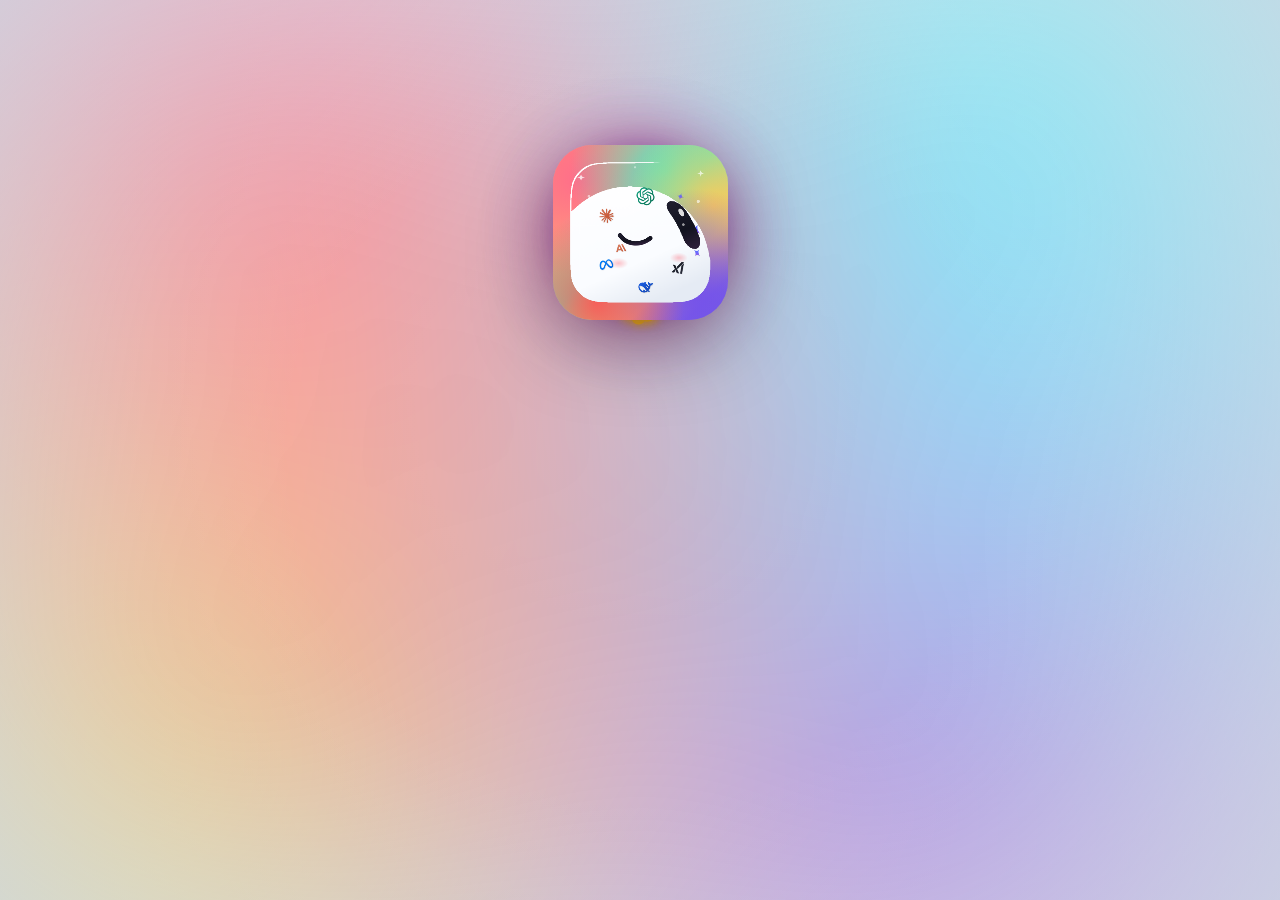
==== commit 94a7111d: "feat(onboarding): iOS minimalism wizard, August 2026 model catalog, LobeHub logos & dock pill" ====
--- a/splash/index.html
+++ b/splash/index.html
@@ -1683,20 +1683,39 @@
         loop();
       }
 
+      destroy() {
+        this.isRunning = false;
+        if (this.animFrameId) {
+          cancelAnimationFrame(this.animFrameId);
+          this.animFrameId = null;
+        }
+        this.clearTimeline();
+        if (this.audioCtx) {
+          try { this.audioCtx.close(); } catch (_) {}
+          this.audioCtx = null;
+        }
+        if (this.stage) {
+          try { this.stage.remove(); } catch (_) {}
+          this.stage = null;
+        }
+      }
+
       dismiss() {
         if (this.stage) {
           this.stage.classList.add("fading-out");
           setTimeout(() => {
-            this.clearTimeline();
-            this.isRunning = false;
-            try { this.stage.remove(); } catch(e) {}
+            this.destroy();
           }, 650);
         }
       }
     }
 
+    if (window.__grokd_splash_instance && typeof window.__grokd_splash_instance.destroy === "function") {
+      try { window.__grokd_splash_instance.destroy(); } catch (_) {}
+    }
     // Auto-instantiate on load
-    let splashInstance = new GrokDSplash();
+    window.__grokd_splash_instance = new GrokDSplash();
+    let splashInstance = window.__grokd_splash_instance;
   </script>
 </body>
 </html>
